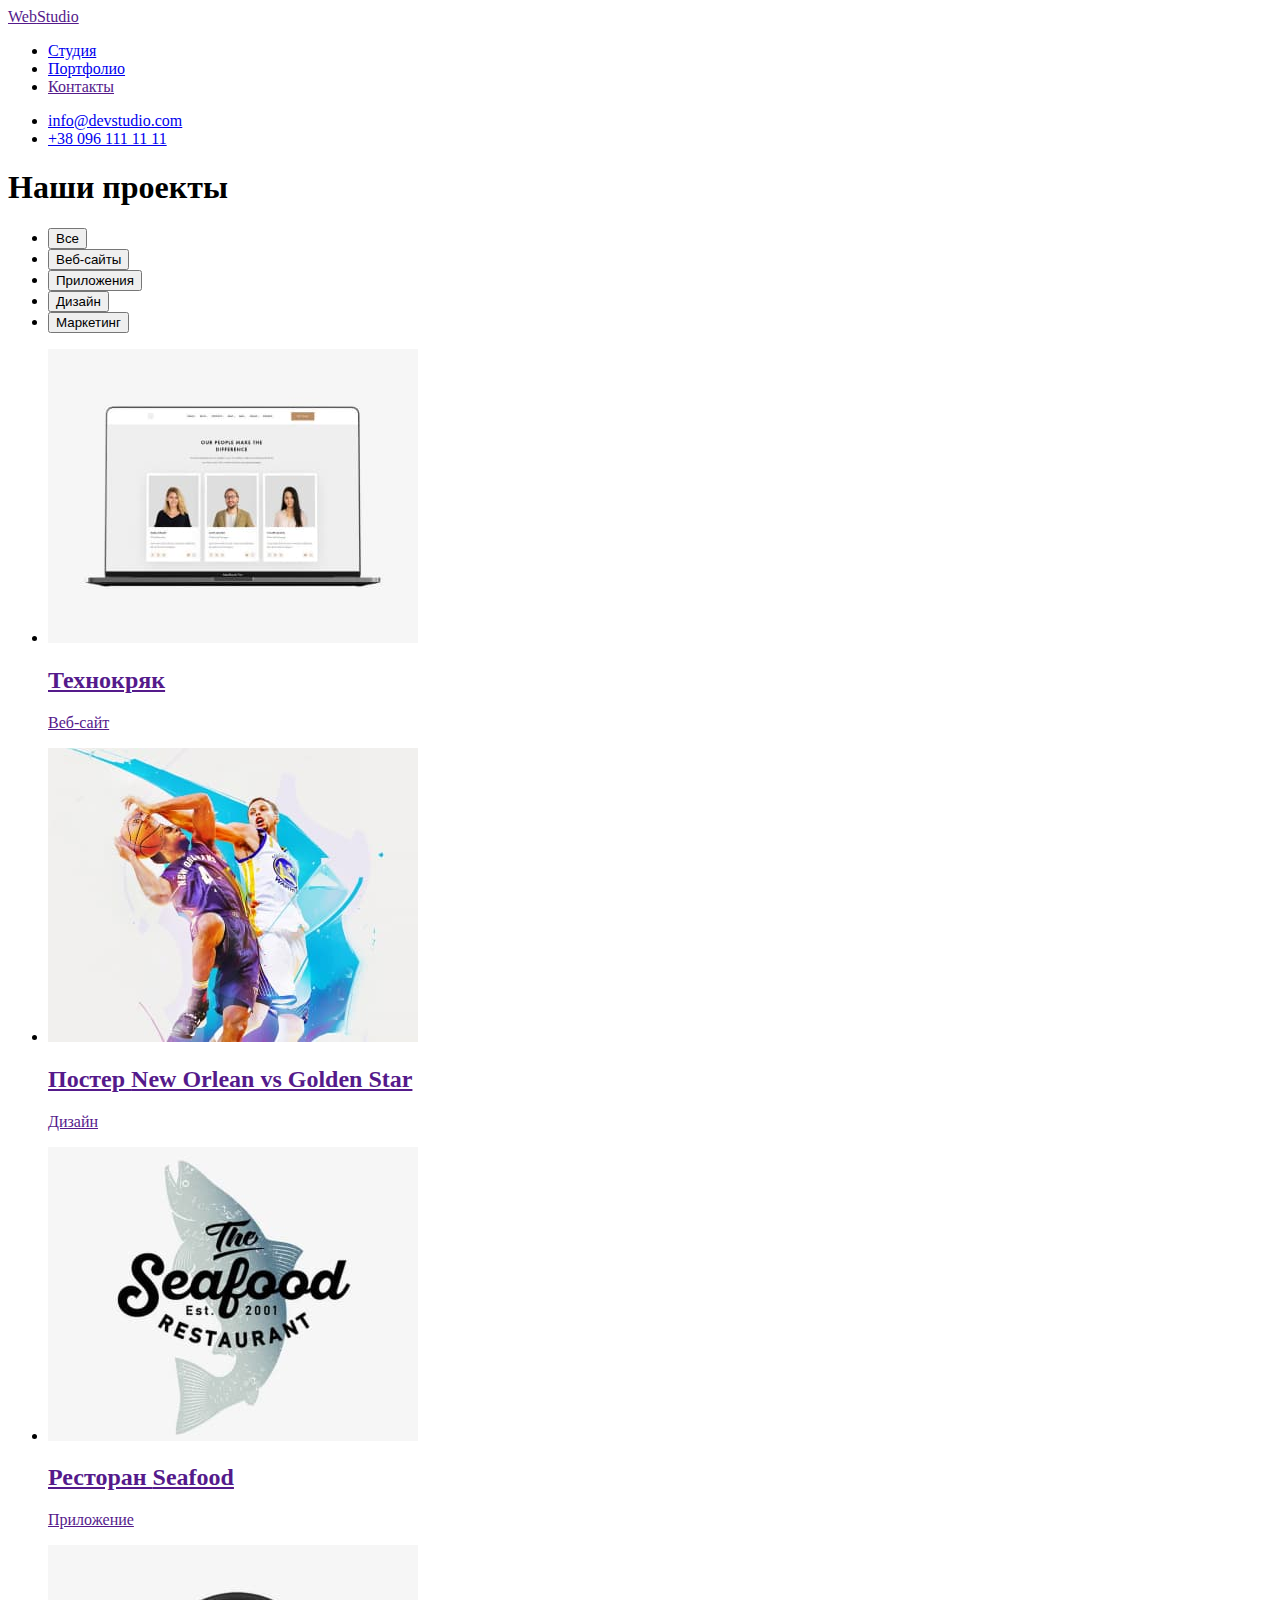
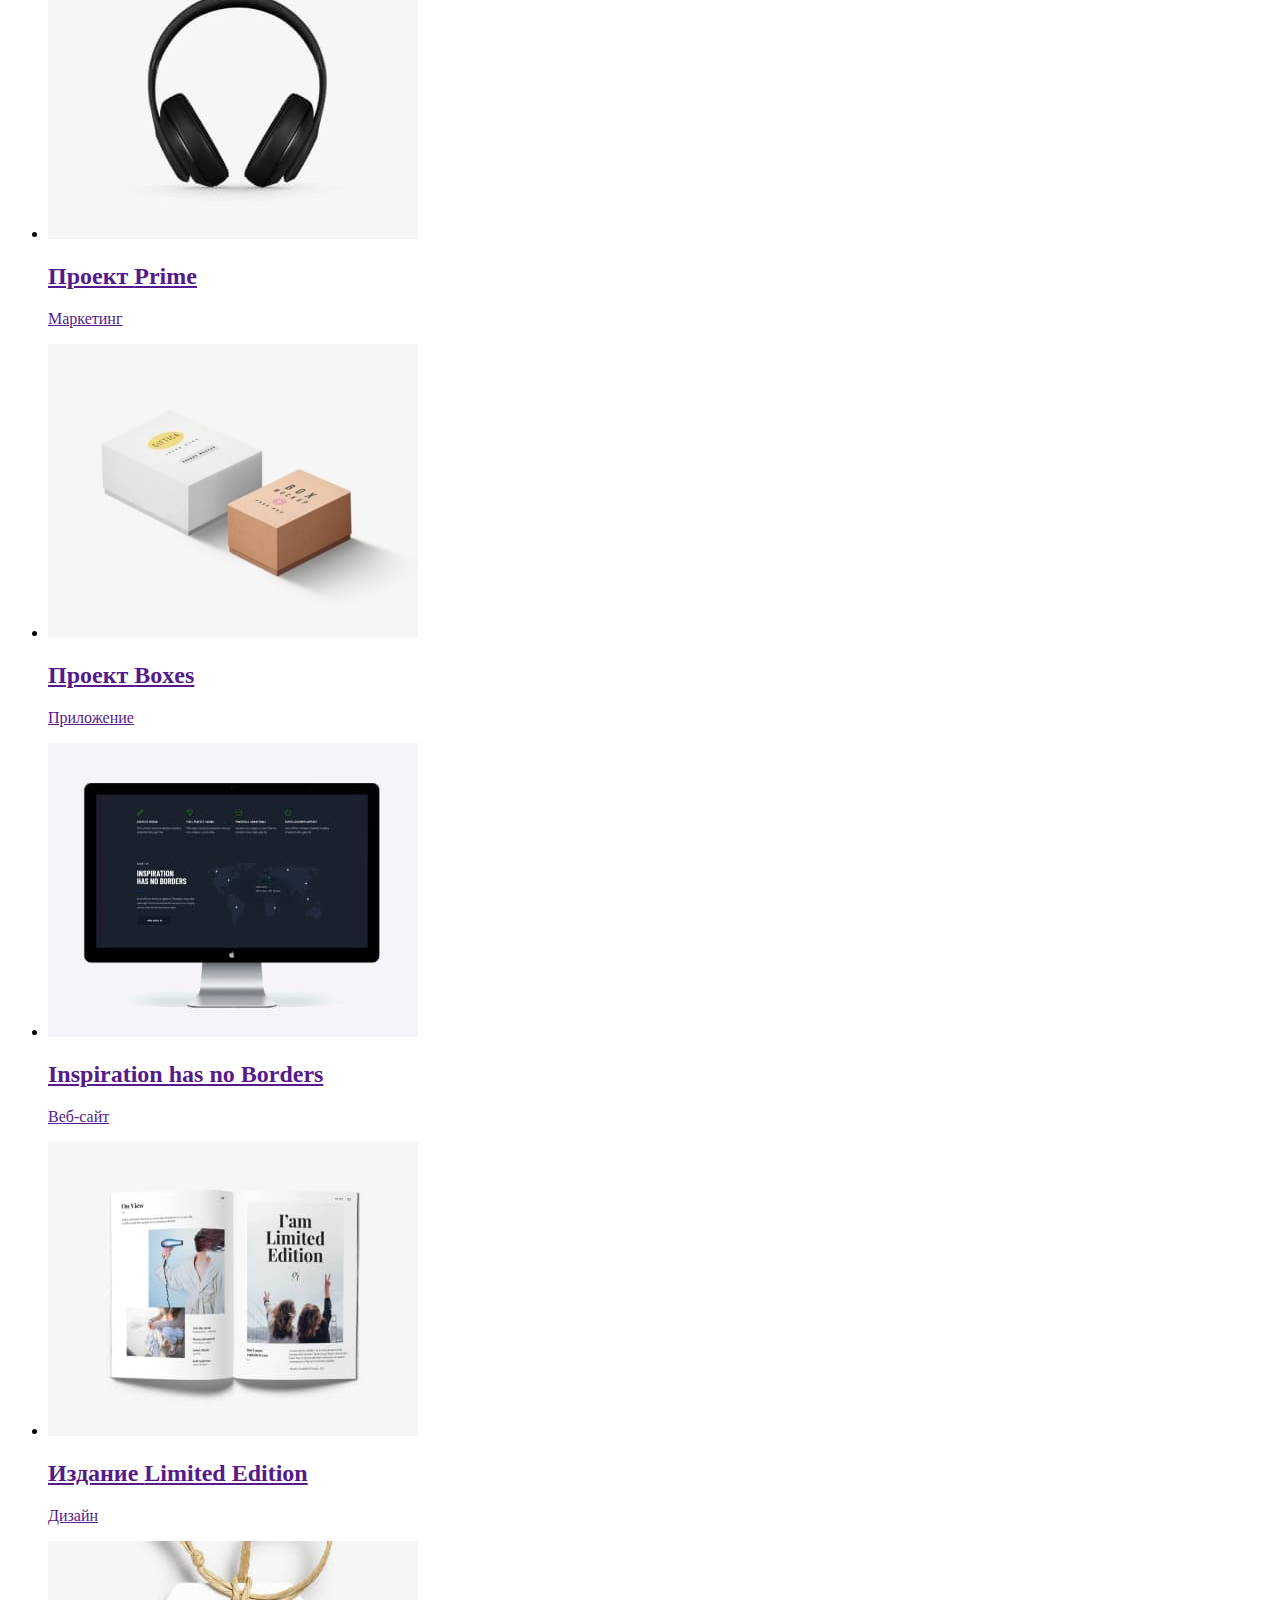
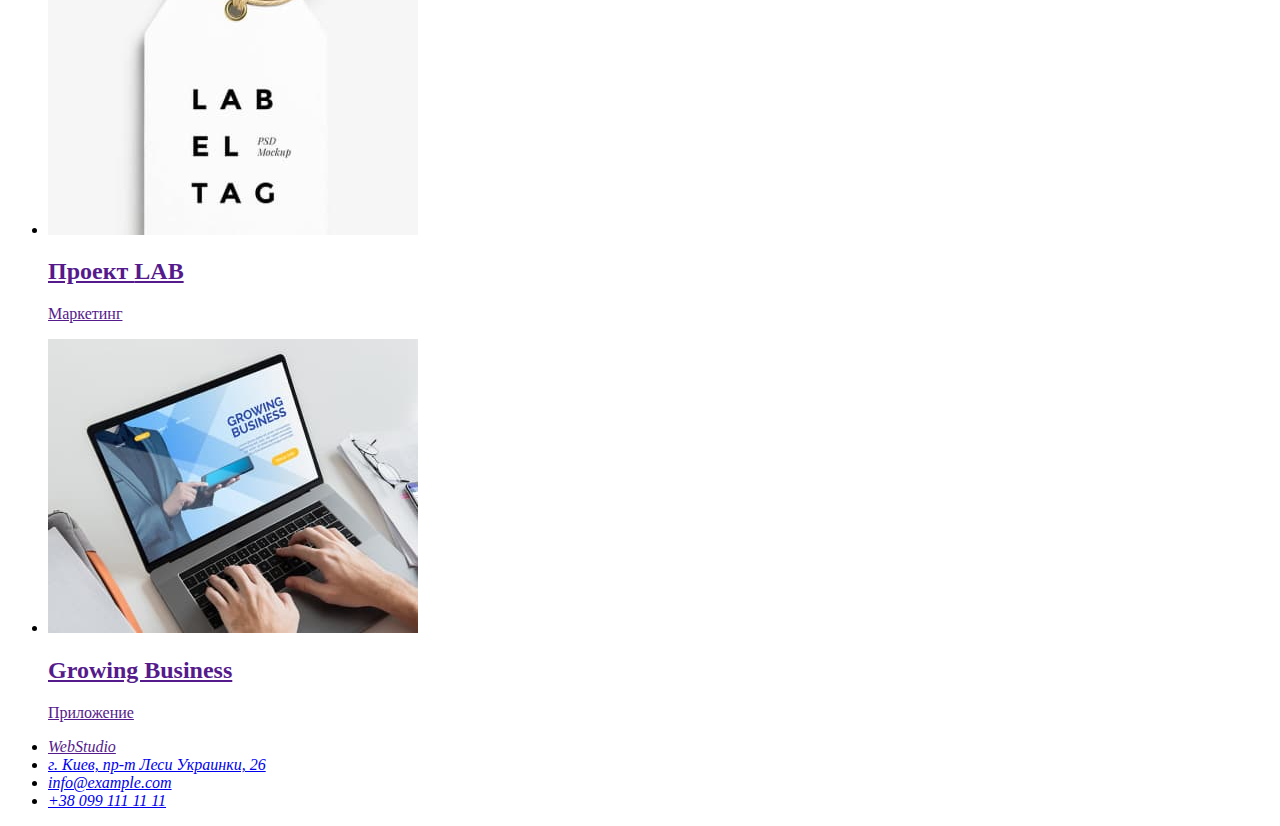
==== portfolio.html @ ca509207 "Создаёт страницу портфолио" ====
<!DOCTYPE html>
<html lang="ru">
<head>
    <meta charset="UTF-8">
    <meta http-equiv="X-UA-Compatible" content="IE=edge">
    <meta name="viewport" content="width=device-width, initial-scale=1.0">
    <title>Portfolio</title>
</head>
<body>
    <header>
        <nav>
            <a href="" lang="en">Web<span lang="en">Studio</span>
            </a>
            <ul>
                <li><a href="./index.html">Студия</a></li>
                <li><a href="./portfolio.html">Портфолио</a></li>
                <li><a href="">Контакты</a></li>
            </ul>
        </nav>
        <ul>
            <li><a href="mailto:info@devstudio.com">info@devstudio.com</a></li>
            <li><a href="tel:+380961111111">+38 096 111 11 11</a></li>
        </ul>
    </header>
    <main>
        <section>
            <h1>Наши проекты</h1>
            <ul>
                <li><button type="button">Все</button></li>
                <li><button type="button">Веб-сайты</button></li>
                <li><button type="button">Приложения</button></li>
                <li><button type="button">Дизайн</button></li>
                <li><button type="button">Маркетинг</button></li>
            </ul>
            <ul>
                <li>
                    <a href="">
                        <img 
                        src="./images/project1.jpg" 
                        alt="вебсайт на экране ноутбука"
                        width="370"
                        height="294"/>
                        <h2>Технокряк</h2>
                        <p>Веб-сайт</p>
                    </a>
                </li>
                <li>
                    <a href="">
                        <img 
                        src="./images/project2.jpg" 
                        alt="постер баскетболистов"
                        width="370"
                        height="294"/>
                        <h2>Постер <span lang="en">New Orlean vs Golden Star</span></h2>
                        <p>Дизайн</p>
                    </a>
                </li>
                <li>
                    <a href="">
                        <img src="./images/project3.jpg" 
                        alt="логотип морского ресторана"
                        width="370"
                        height="294"/>
                        <h2>Ресторан <span lang="en">Seafood</span></h2>
                        <p>Приложение</p>
                    </a>
                </li>
                <li>
                    <a href="">
                        <img 
                        src="./images/project4.jpg" 
                        alt="беспроводные наушники"
                        width="370"
                        height="294"/>
                        <h2>Проект <span lang="en">Prime</span></h2>
                        <p>Маркетинг</p>
                    </a>
                </li>
                <li>
                    <a href="">
                        <img 
                        src="./images/project5.jpg" 
                        alt="белая и коричневая коробки"
                        width="370"
                        height="294"/>
                        <h2>Проект <span lang="en">Boxes</span></h2>
                        <p>Приложение</p>
                    </a>
                </li>
                <li>
                    <a href="">
                        <img 
                        src="./images/project6.jpg" 
                        alt="монитор"
                        width="370"
                        height="294"/>
                        <h2 lang="en">Inspiration has no Borders</h2>
                        <p>Веб-сайт</p>
                    </a>
                </li>
                <li>
                    <a href="">
                        <img 
                        src="./images/project7.jpg" 
                        alt="раскрытая книга"
                        width="370"
                        height="294"/>
                        <h2>Издание <span lang="en">Limited Edition</span></h2>
                        <p>Дизайн</p>
                    </a>
                </li>
                <li>
                    <a href="">
                        <img 
                        src="./images/project8.jpg" 
                        alt="белая бирка с латинскими буквами"
                        width="370"
                        height="294"/>
                        <h2>Проект <span lang="en">LAB</span></h2>
                        <p>Маркетинг</p>
                    </a>
                </li>
                <li>
                    <a href="">
                        <img 
                        src="./images/project9.jpg" 
                        alt="разработчик пишет приложение на ноутбуке"
                        width="370"
                        height="294"/>
                        <h2 lang="en">Growing Business</h2>
                        <p>Приложение</p>
                    </a>
                </li>
            </ul>
        </section>
    </main>
    <footer>
        <address>
            <ul>
                <li>
                    <a href="" lang="en">Web<span lang="en">Studio</span>
                    </a>
                </li>
                <li>
                    <a href="https://www.google.com/maps/d/viewer?msa=0&mid=10uSM3H-mIU3GznYo2szRIEphczw&ll=50.42732700000001%2C30.538092&z=17#:~:text=%3Ciframe%20src%3D%22https%3A//www.google.com/maps/d/embed%3Fmid%3D10uSM3H%2DmIU3GznYo2szRIEphczw%26ehbc%3D2E312F%22%20width%3D%22640%22%20height%3D%22480%22%3E%3C/iframe%3E"
                        target="_blank" rel="noopener noreferrer nofollow">г. Киев, пр-т Леси Украинки, 26</a>
                </li>
                <li>
                    <a href="mailto:info@example.com">info@example.com</a>
                </li>
                <li>
                    <a href="tel:+380991111111">+38 099 111 11 11</a>
                </li>
            </ul>
        </address>
    </footer>
</body>
</html>
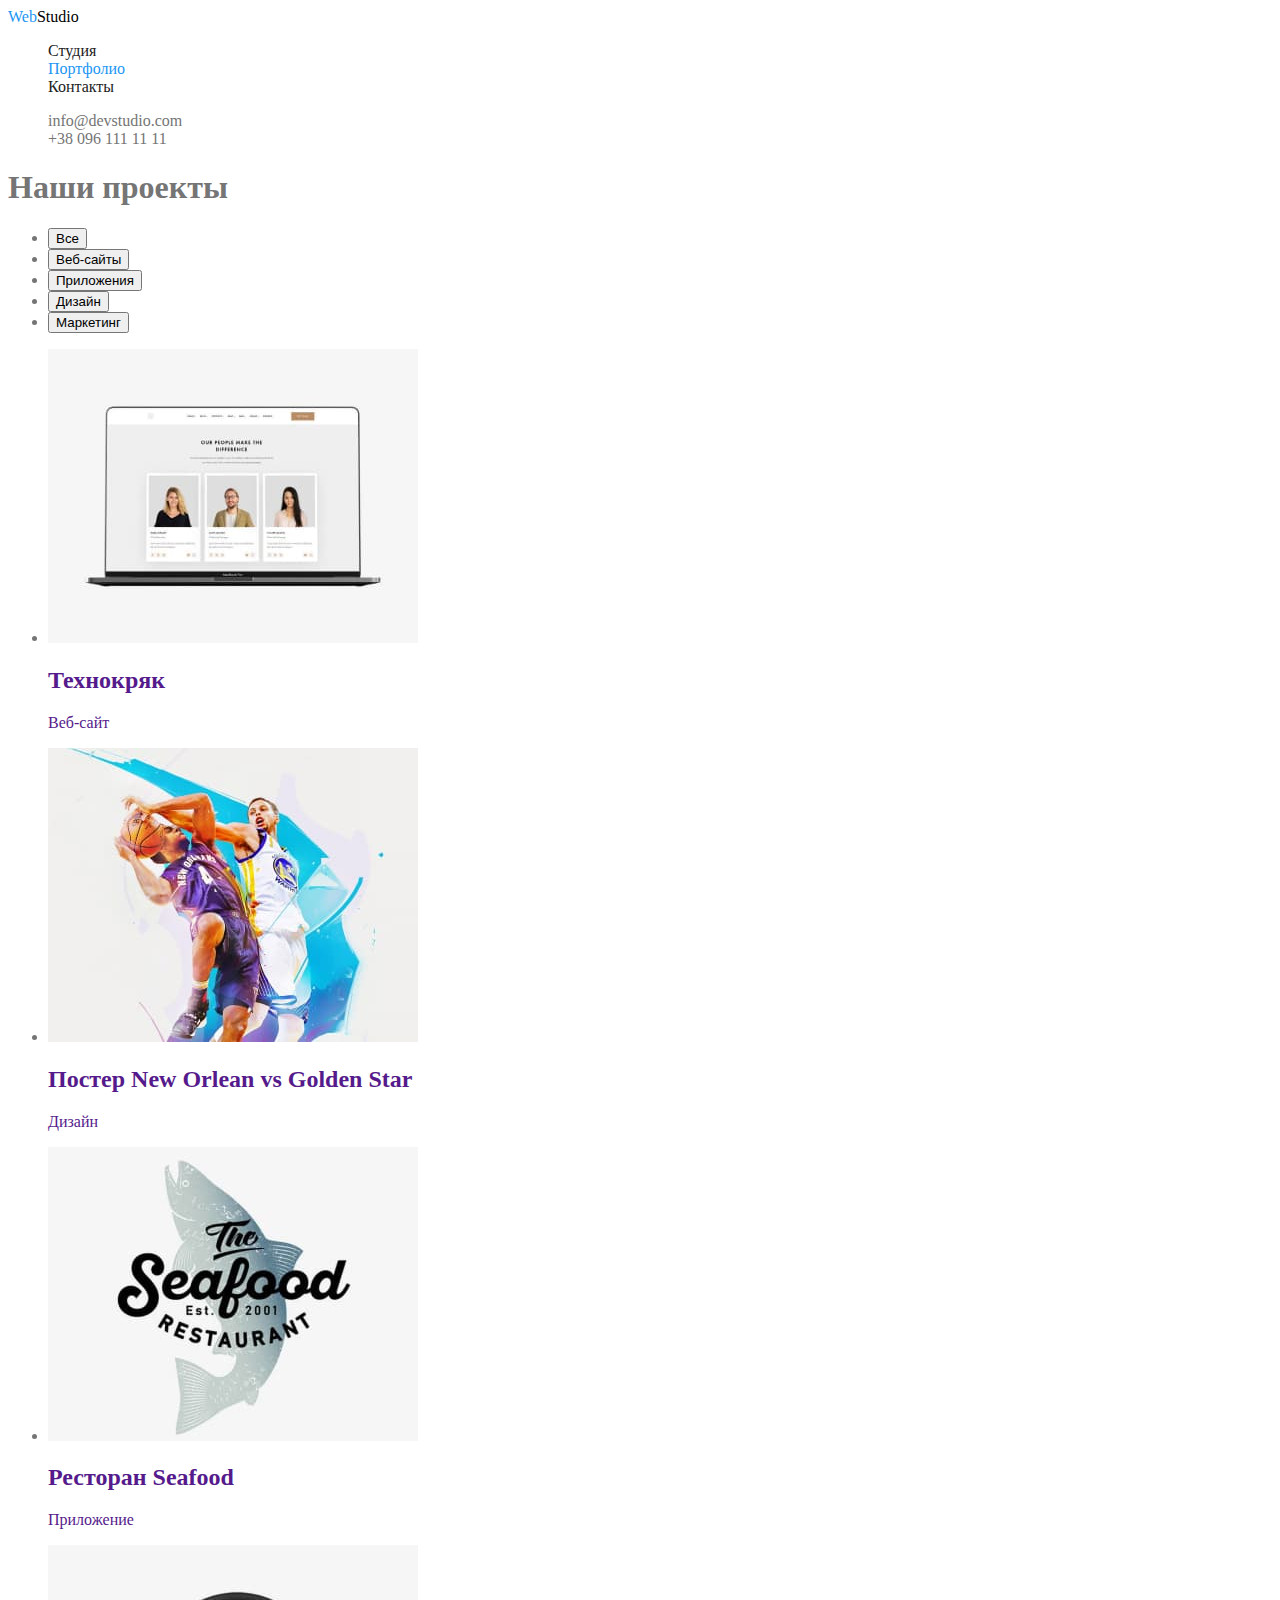
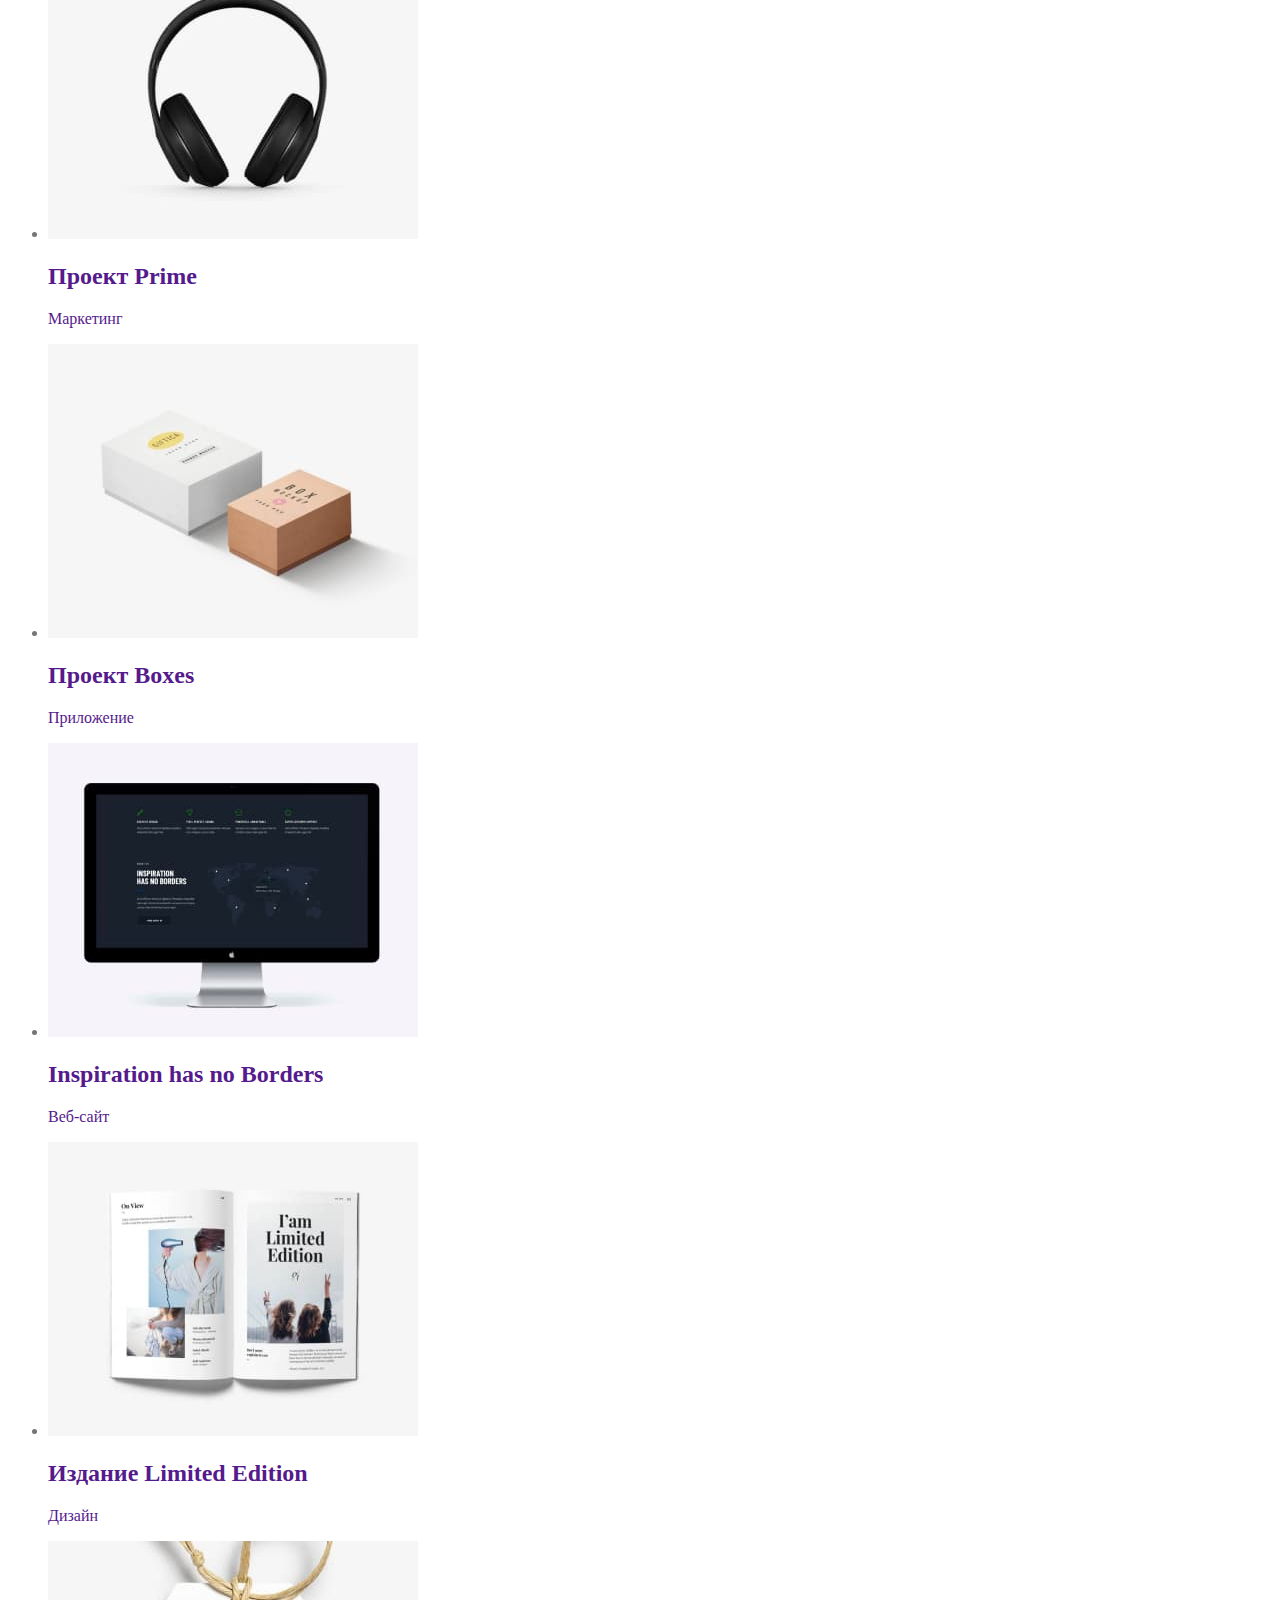
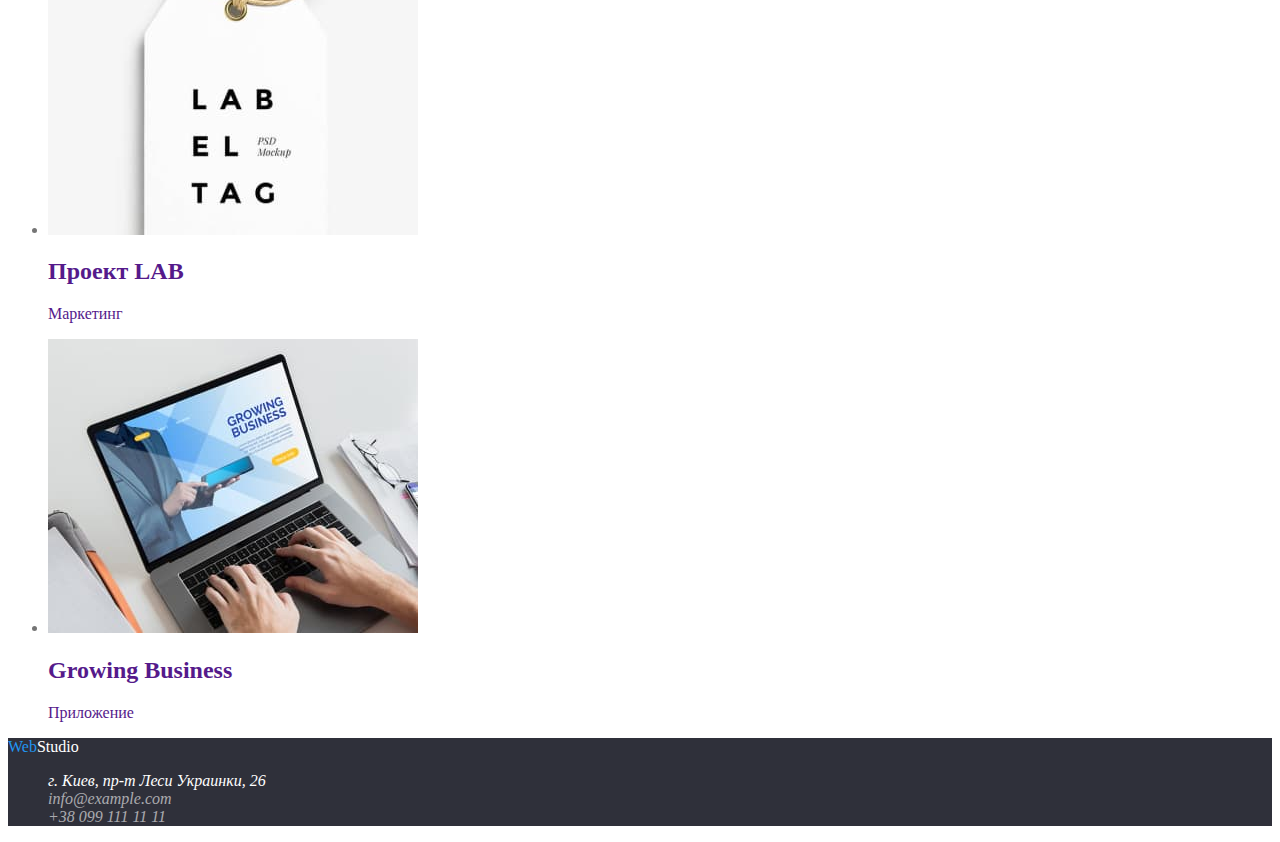
==== commit 2666b6a4: "Добавляет стили цвета" ====
--- a/portfolio.html
+++ b/portfolio.html
@@ -5,21 +5,22 @@
     <meta http-equiv="X-UA-Compatible" content="IE=edge">
     <meta name="viewport" content="width=device-width, initial-scale=1.0">
     <title>Portfolio</title>
+    <link rel="stylesheet" href="./css/style.css" />
 </head>
 <body>
     <header>
         <nav>
-            <a href="" lang="en">Web<span lang="en">Studio</span>
+            <a href="" lang="en" class="logo-web">Web<span lang="en" class="logo-studio">Studio</span>
             </a>
-            <ul>
-                <li><a href="./index.html">Студия</a></li>
-                <li><a href="./portfolio.html">Портфолио</a></li>
-                <li><a href="">Контакты</a></li>
+            <ul class="site-nav list">
+                <li><a href="./index.html" class="link">Студия</a></li>
+                <li><a href="./portfolio.html" class="link current">Портфолио</a></li>
+                <li><a href="" class="link">Контакты</a></li>
             </ul>
         </nav>
-        <ul>
-            <li><a href="mailto:info@devstudio.com">info@devstudio.com</a></li>
-            <li><a href="tel:+380961111111">+38 096 111 11 11</a></li>
+        <ul class="header-list list">
+            <li><a href="mailto:info@devstudio.com" class="link-mail">info@devstudio.com</a></li>
+            <li><a href="tel:+380961111111" class="link-tel">+38 096 111 11 11</a></li>
         </ul>
     </header>
     <main>
@@ -134,22 +135,21 @@
             </ul>
         </section>
     </main>
-    <footer>
+    <footer class="footer">
+        <a href="" lang="en" class="logo-web">Web<span lang="en" class="logo-studio">Studio</span>
+        </a>
         <address>
-            <ul>
+            <ul class="adress-list list">
                 <li>
-                    <a href="" lang="en">Web<span lang="en">Studio</span>
-                    </a>
+                    <a href="https://www.google.com/maps/d/viewer?msa=0&mid=10uSM3H-mIU3GznYo2szRIEphczw&ll=50.42732700000001%2C30.538092&z=17#:~:text=%3Ciframe%20src%3D%22https%3A//www.google.com/maps/d/embed%3Fmid%3D10uSM3H%2DmIU3GznYo2szRIEphczw%26ehbc%3D2E312F%22%20width%3D%22640%22%20height%3D%22480%22%3E%3C/iframe%3E"
+                        target="_blank" rel="noopener noreferrer nofollow" class="link-adress">г. Киев, пр-т Леси Украинки,
+                        26</a>
                 </li>
                 <li>
-                    <a href="https://www.google.com/maps/d/viewer?msa=0&mid=10uSM3H-mIU3GznYo2szRIEphczw&ll=50.42732700000001%2C30.538092&z=17#:~:text=%3Ciframe%20src%3D%22https%3A//www.google.com/maps/d/embed%3Fmid%3D10uSM3H%2DmIU3GznYo2szRIEphczw%26ehbc%3D2E312F%22%20width%3D%22640%22%20height%3D%22480%22%3E%3C/iframe%3E"
-                        target="_blank" rel="noopener noreferrer nofollow">г. Киев, пр-т Леси Украинки, 26</a>
+                    <a href="mailto:info@example.com" class="link-mail">info@example.com</a>
                 </li>
                 <li>
-                    <a href="mailto:info@example.com">info@example.com</a>
-                </li>
-                <li>
-                    <a href="tel:+380991111111">+38 099 111 11 11</a>
+                    <a href="tel:+380991111111" class="link-tel">+38 099 111 11 11</a>
                 </li>
             </ul>
         </address>
--- a/css/style.css
+++ b/css/style.css
@@ -0,0 +1,105 @@
+/* цвет основного текста: #757575 */
+/* цвет вторичного текста: #212121 */
+/* белый цвет: #FFFFFF */
+/* черный цвет: #000000 */
+/* акцент: #2196F3 */
+/* вторичный цвет фона: #F5F4FA */
+/* цвет фона футера, героя: #2F303A */
+/* цвет текста почты и телефона в футере: rgba(255, 255, 255, 0.6) */
+:root {
+    --primary-text-color: #757575;
+    --title-text-color:  #212121;
+    --accent-color: #2196F3;
+    --white-color: #FFFFFF;
+    --black-color: #000000;
+    --secondary-background-color: #F5F4FA;
+    --background-footer-color: #2F303A;
+    --text-adress-color: rgba(255, 255, 255, 0.6);
+}
+
+body {
+background-color: var(--white-color);
+color: var(--primary-text-color);
+}
+
+.list {
+    list-style: none;
+}
+
+a {
+    text-decoration: none;
+}
+
+/* верхняя линия */
+.logo-web {
+    color: var(--accent-color);
+}
+.logo-studio {
+    color: var(--black-color);
+}
+.site-nav .link {
+    color: var(--title-text-color);
+}
+.site-nav .link:hover, .site-nav .link:focus {
+    color: var(--accent-color);
+}
+.site-nav .link.current {
+    color: var(--accent-color);
+}
+.header-list .link-mail, .header-list .link-tel {
+    color: var(--primary-text-color);
+}
+.header-list .link-mail:hover, .header-list .link-mail:focus {
+    color: var(--accent-color);
+}
+.header-list .link-tel:hover, .header-list .link-tel:focus {
+    color: var(--accent-color);
+}
+
+/* Герой */
+.hero-title {
+    background-color: var(--background-footer-color);
+    color: var(--white-color);
+}
+.hero-btn {
+    background-color: var(--accent-color);
+    color: var(--white-color);
+}
+
+/* Section */
+.section-title {
+    color: var(--title-text-color);
+}
+
+/* Особенности */
+.features .title {
+    color: var(--title-text-color);
+}
+
+/* Наша команда */
+.team {
+    background-color: var(--secondary-background-color);
+}
+.team-item {
+    background-color: var(--white-color);
+}
+.team-name {
+    color: var(--title-text-color);
+}
+
+/* Footer */
+.footer {
+    background-color: var(--background-footer-color);
+}
+.footer .logo-web {
+    color:  var(--accent-color);
+}
+.footer .logo-studio {
+    color: var(--white-color);
+}
+.adress-list .link-adress {
+    color: var(--white-color);
+}
+.adress-list .link-mail, .adress-list .link-tel {
+    color: var(--text-adress-color)
+}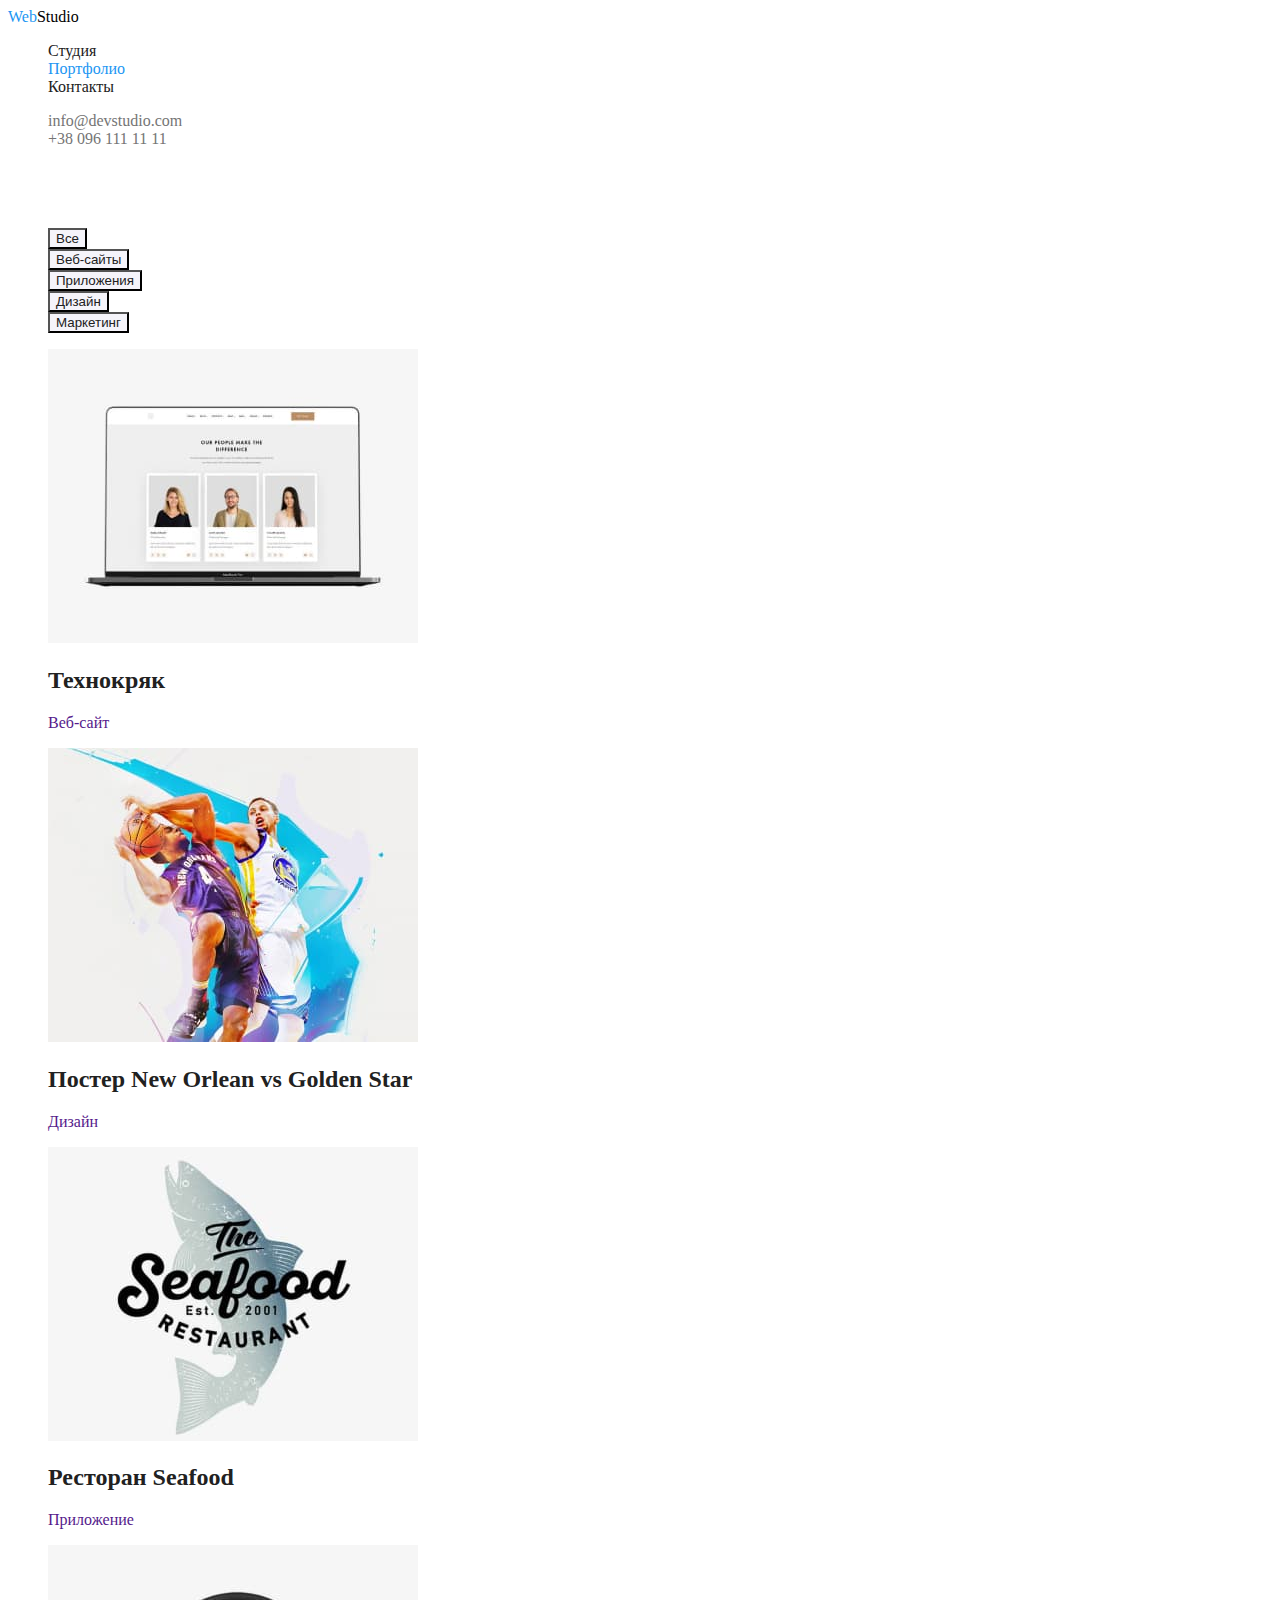
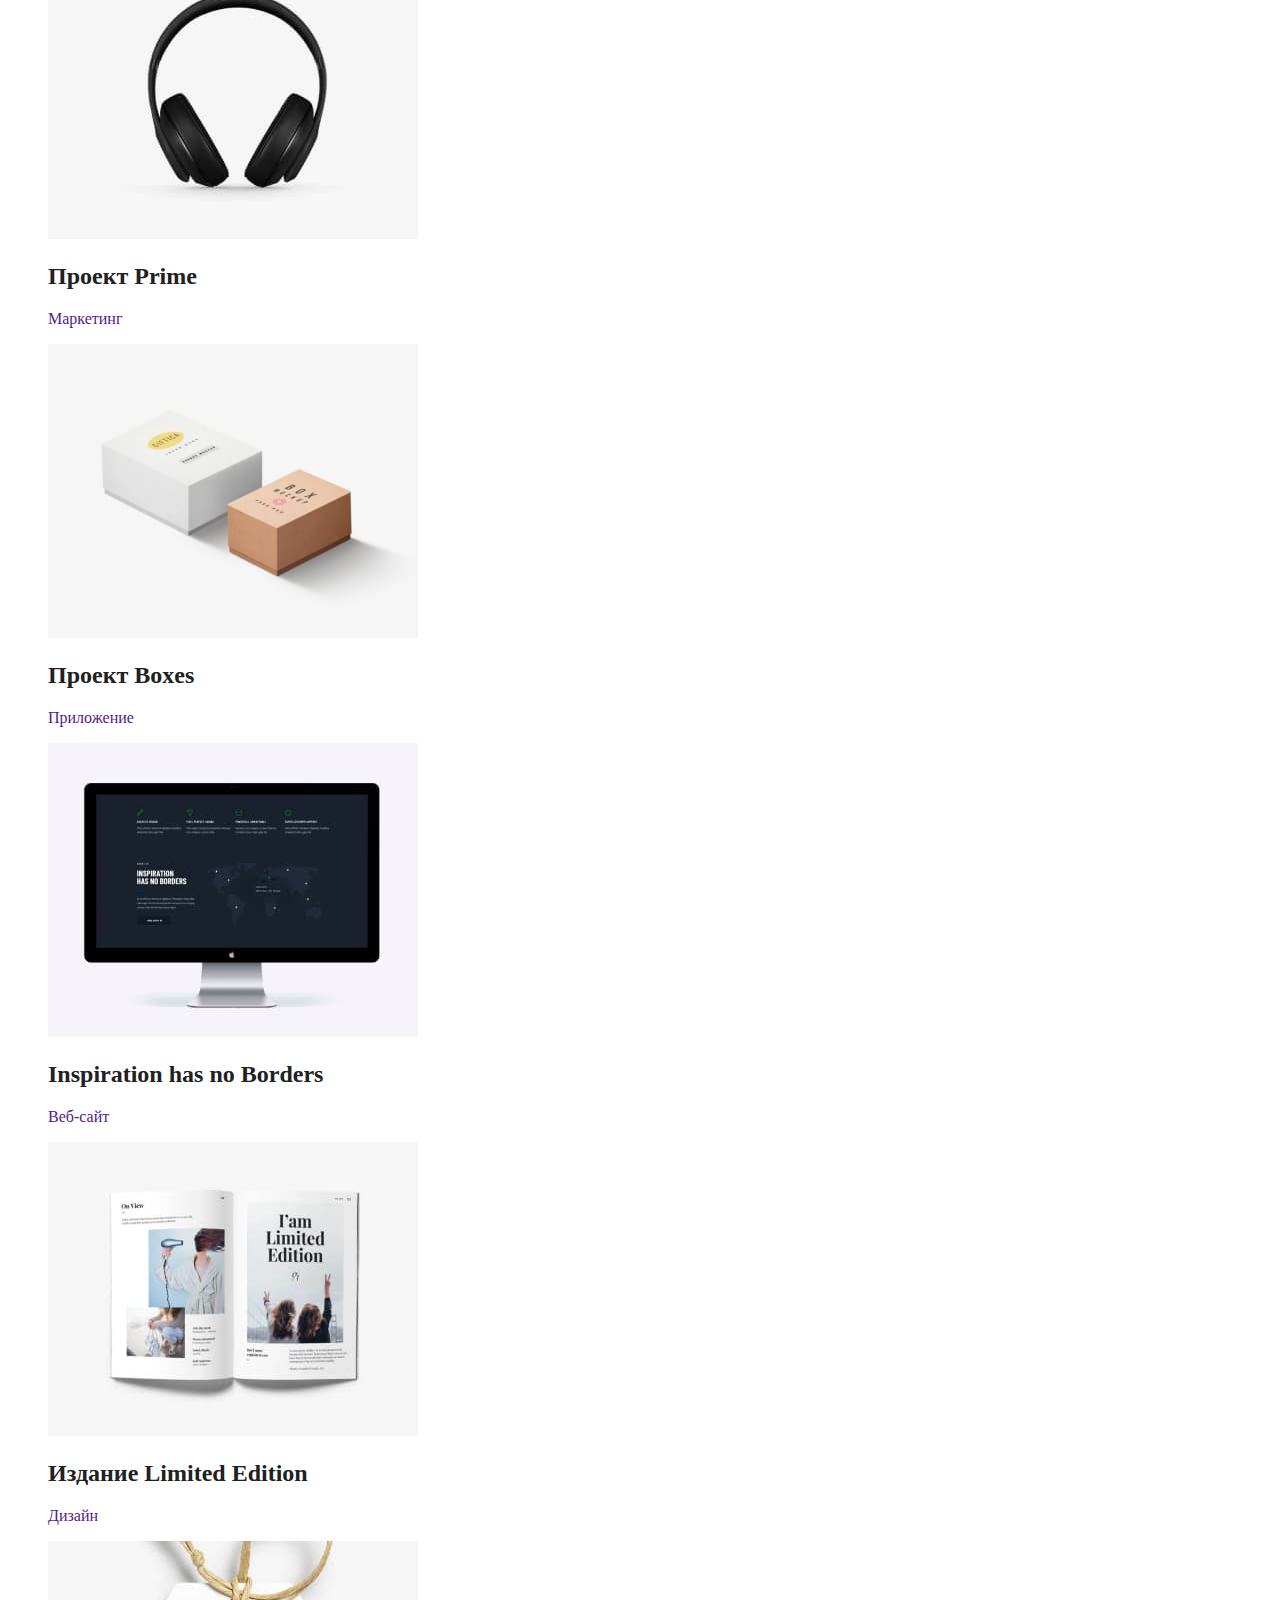
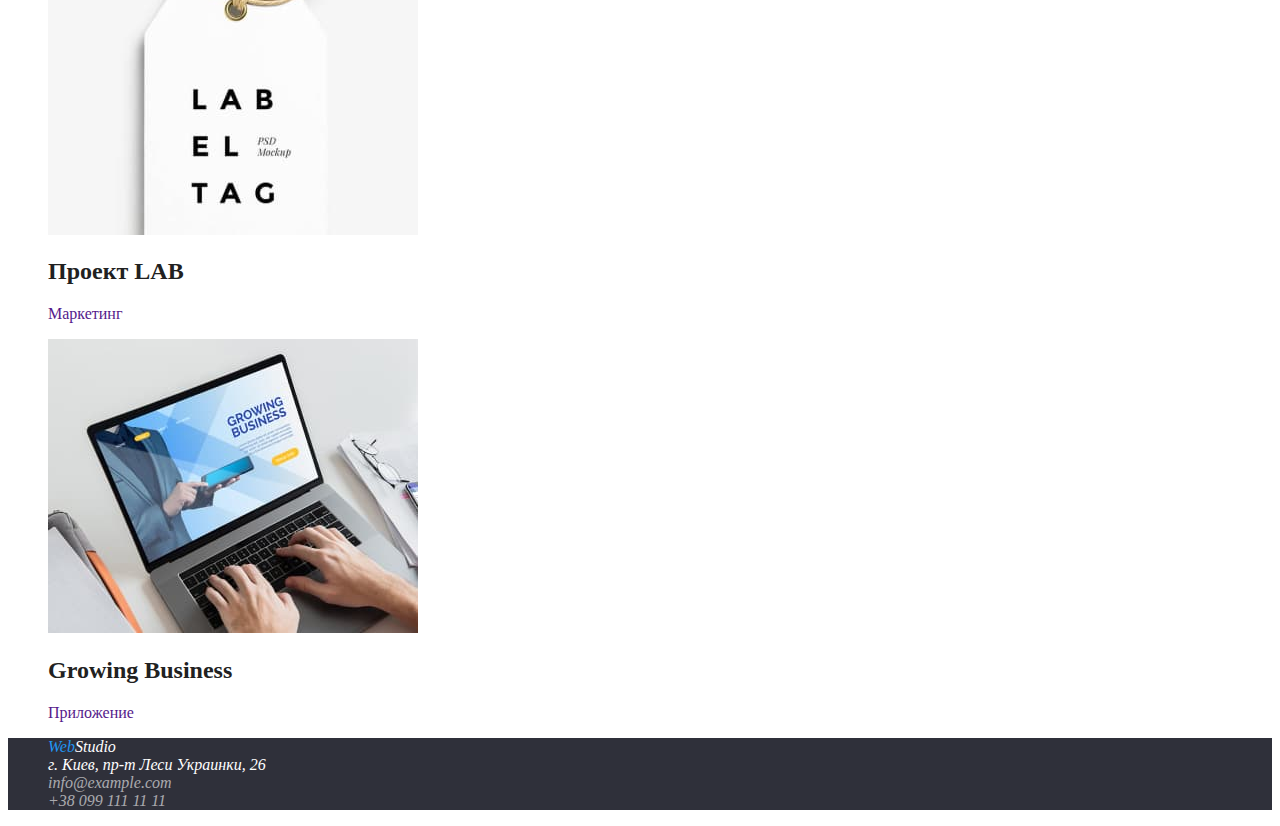
==== commit d4ce99e8: "Добавляет стили цвета" ====
--- a/portfolio.html
+++ b/portfolio.html
@@ -24,111 +24,111 @@
         </ul>
     </header>
     <main>
-        <section>
-            <h1>Наши проекты</h1>
-            <ul>
-                <li><button type="button">Все</button></li>
-                <li><button type="button">Веб-сайты</button></li>
-                <li><button type="button">Приложения</button></li>
-                <li><button type="button">Дизайн</button></li>
-                <li><button type="button">Маркетинг</button></li>
+        <section class="projects">
+            <h1 class="projects-title">Наши проекты</h1>
+            <ul class="filters list">
+                <li><button type="button" class="button">Все</button></li>
+                <li><button type="button" class="button">Веб-сайты</button></li>
+                <li><button type="button" class="button">Приложения</button></li>
+                <li><button type="button" class="button">Дизайн</button></li>
+                <li><button type="button" class="button">Маркетинг</button></li>
             </ul>
-            <ul>
-                <li>
+            <ul class="project-list list">
+                <li class="project-item">
                     <a href="">
                         <img 
                         src="./images/project1.jpg" 
                         alt="вебсайт на экране ноутбука"
                         width="370"
                         height="294"/>
-                        <h2>Технокряк</h2>
+                        <h2 class="title">Технокряк</h2>
                         <p>Веб-сайт</p>
                     </a>
                 </li>
-                <li>
+                <li class="project-item">
                     <a href="">
                         <img 
                         src="./images/project2.jpg" 
                         alt="постер баскетболистов"
                         width="370"
                         height="294"/>
-                        <h2>Постер <span lang="en">New Orlean vs Golden Star</span></h2>
+                        <h2 class="title">Постер <span lang="en">New Orlean vs Golden Star</span></h2>
                         <p>Дизайн</p>
                     </a>
                 </li>
-                <li>
+                <li class="project-item">
                     <a href="">
                         <img src="./images/project3.jpg" 
                         alt="логотип морского ресторана"
                         width="370"
                         height="294"/>
-                        <h2>Ресторан <span lang="en">Seafood</span></h2>
+                        <h2 class="title">Ресторан <span lang="en">Seafood</span></h2>
                         <p>Приложение</p>
                     </a>
                 </li>
-                <li>
+                <li class="project-item">
                     <a href="">
                         <img 
                         src="./images/project4.jpg" 
                         alt="беспроводные наушники"
                         width="370"
                         height="294"/>
-                        <h2>Проект <span lang="en">Prime</span></h2>
+                        <h2 class="title">Проект <span lang="en">Prime</span></h2>
                         <p>Маркетинг</p>
                     </a>
                 </li>
-                <li>
+                <li class="project-item">
                     <a href="">
                         <img 
                         src="./images/project5.jpg" 
                         alt="белая и коричневая коробки"
                         width="370"
                         height="294"/>
-                        <h2>Проект <span lang="en">Boxes</span></h2>
+                        <h2 class="title">Проект <span lang="en">Boxes</span></h2>
                         <p>Приложение</p>
                     </a>
                 </li>
-                <li>
+                <li class="project-item">
                     <a href="">
                         <img 
                         src="./images/project6.jpg" 
                         alt="монитор"
                         width="370"
                         height="294"/>
-                        <h2 lang="en">Inspiration has no Borders</h2>
+                        <h2 lang="en" class="title">Inspiration has no Borders</h2>
                         <p>Веб-сайт</p>
                     </a>
                 </li>
-                <li>
+                <li class="project-item">
                     <a href="">
                         <img 
                         src="./images/project7.jpg" 
                         alt="раскрытая книга"
                         width="370"
                         height="294"/>
-                        <h2>Издание <span lang="en">Limited Edition</span></h2>
+                        <h2 class="title">Издание <span lang="en">Limited Edition</span></h2>
                         <p>Дизайн</p>
                     </a>
                 </li>
-                <li>
+                <li class="project-item">
                     <a href="">
                         <img 
                         src="./images/project8.jpg" 
                         alt="белая бирка с латинскими буквами"
                         width="370"
                         height="294"/>
-                        <h2>Проект <span lang="en">LAB</span></h2>
+                        <h2 class="title">Проект <span lang="en">LAB</span></h2>
                         <p>Маркетинг</p>
                     </a>
                 </li>
-                <li>
+                <li class="project-item">
                     <a href="">
                         <img 
                         src="./images/project9.jpg" 
                         alt="разработчик пишет приложение на ноутбуке"
                         width="370"
                         height="294"/>
-                        <h2 lang="en">Growing Business</h2>
+                        <h2 lang="en" class="title">Growing Business</h2>
                         <p>Приложение</p>
                     </a>
                 </li>
@@ -136,10 +136,12 @@
         </section>
     </main>
     <footer class="footer">
-        <a href="" lang="en" class="logo-web">Web<span lang="en" class="logo-studio">Studio</span>
-        </a>
         <address>
             <ul class="adress-list list">
+                <li>
+                    <a href="" lang="en" class="logo-web">Web<span lang="en" class="logo-studio">Studio</span>
+                    </a>
+                </li>
                 <li>
                     <a href="https://www.google.com/maps/d/viewer?msa=0&mid=10uSM3H-mIU3GznYo2szRIEphczw&ll=50.42732700000001%2C30.538092&z=17#:~:text=%3Ciframe%20src%3D%22https%3A//www.google.com/maps/d/embed%3Fmid%3D10uSM3H%2DmIU3GznYo2szRIEphczw%26ehbc%3D2E312F%22%20width%3D%22640%22%20height%3D%22480%22%3E%3C/iframe%3E"
                         target="_blank" rel="noopener noreferrer nofollow" class="link-adress">г. Киев, пр-т Леси Украинки,
--- a/css/style.css
+++ b/css/style.css
@@ -5,7 +5,9 @@
 /* акцент: #2196F3 */
 /* вторичный цвет фона: #F5F4FA */
 /* цвет фона футера, героя: #2F303A */
+/* цвет фона кнопки заказать услугу: #188CE8 */
 /* цвет текста почты и телефона в футере: rgba(255, 255, 255, 0.6) */
+/* Общие стили */
 :root {
     --primary-text-color: #757575;
     --title-text-color:  #212121;
@@ -14,6 +16,7 @@
     --black-color: #000000;
     --secondary-background-color: #F5F4FA;
     --background-footer-color: #2F303A;
+    --background-color-btn-order: #188CE8;
     --text-adress-color: rgba(255, 255, 255, 0.6);
 }
 
@@ -30,6 +33,7 @@
     text-decoration: none;
 }
 
+/*Стили вебстудии */
 /* верхняя линия */
 .logo-web {
     color: var(--accent-color);
@@ -65,6 +69,9 @@
     background-color: var(--accent-color);
     color: var(--white-color);
 }
+.hero-btn:hover, .hero-btn:focus {
+    background-color: var(--background-color-btn-order);
+}
 
 /* Section */
 .section-title {
@@ -72,7 +79,10 @@
 }
 
 /* Особенности */
-.features .title {
+.features-title {
+    opacity: 0;
+}
+.feature-list .title {
     color: var(--title-text-color);
 }
 
@@ -91,10 +101,10 @@
 .footer {
     background-color: var(--background-footer-color);
 }
-.footer .logo-web {
+.adress-list .logo-web {
     color:  var(--accent-color);
 }
-.footer .logo-studio {
+.adress-list .logo-studio {
     color: var(--white-color);
 }
 .adress-list .link-adress {
@@ -102,4 +112,23 @@
 }
 .adress-list .link-mail, .adress-list .link-tel {
     color: var(--text-adress-color)
+}
+
+/*Стили страницы портфолио */
+.projects-title {
+    opacity: 0;
+}
+.filters .button {
+    background-color: var(--secondary-background-color);
+    color: var(--title-text-color);
+}
+.filters .button:hover, .projects .button:focus {
+    background-color: var(--accent-color);
+    color: var(--white-color);
+}
+.project-item {
+    background-color: var(--white-color);
+}
+.project-item .title {
+    color: var(--title-text-color);
 }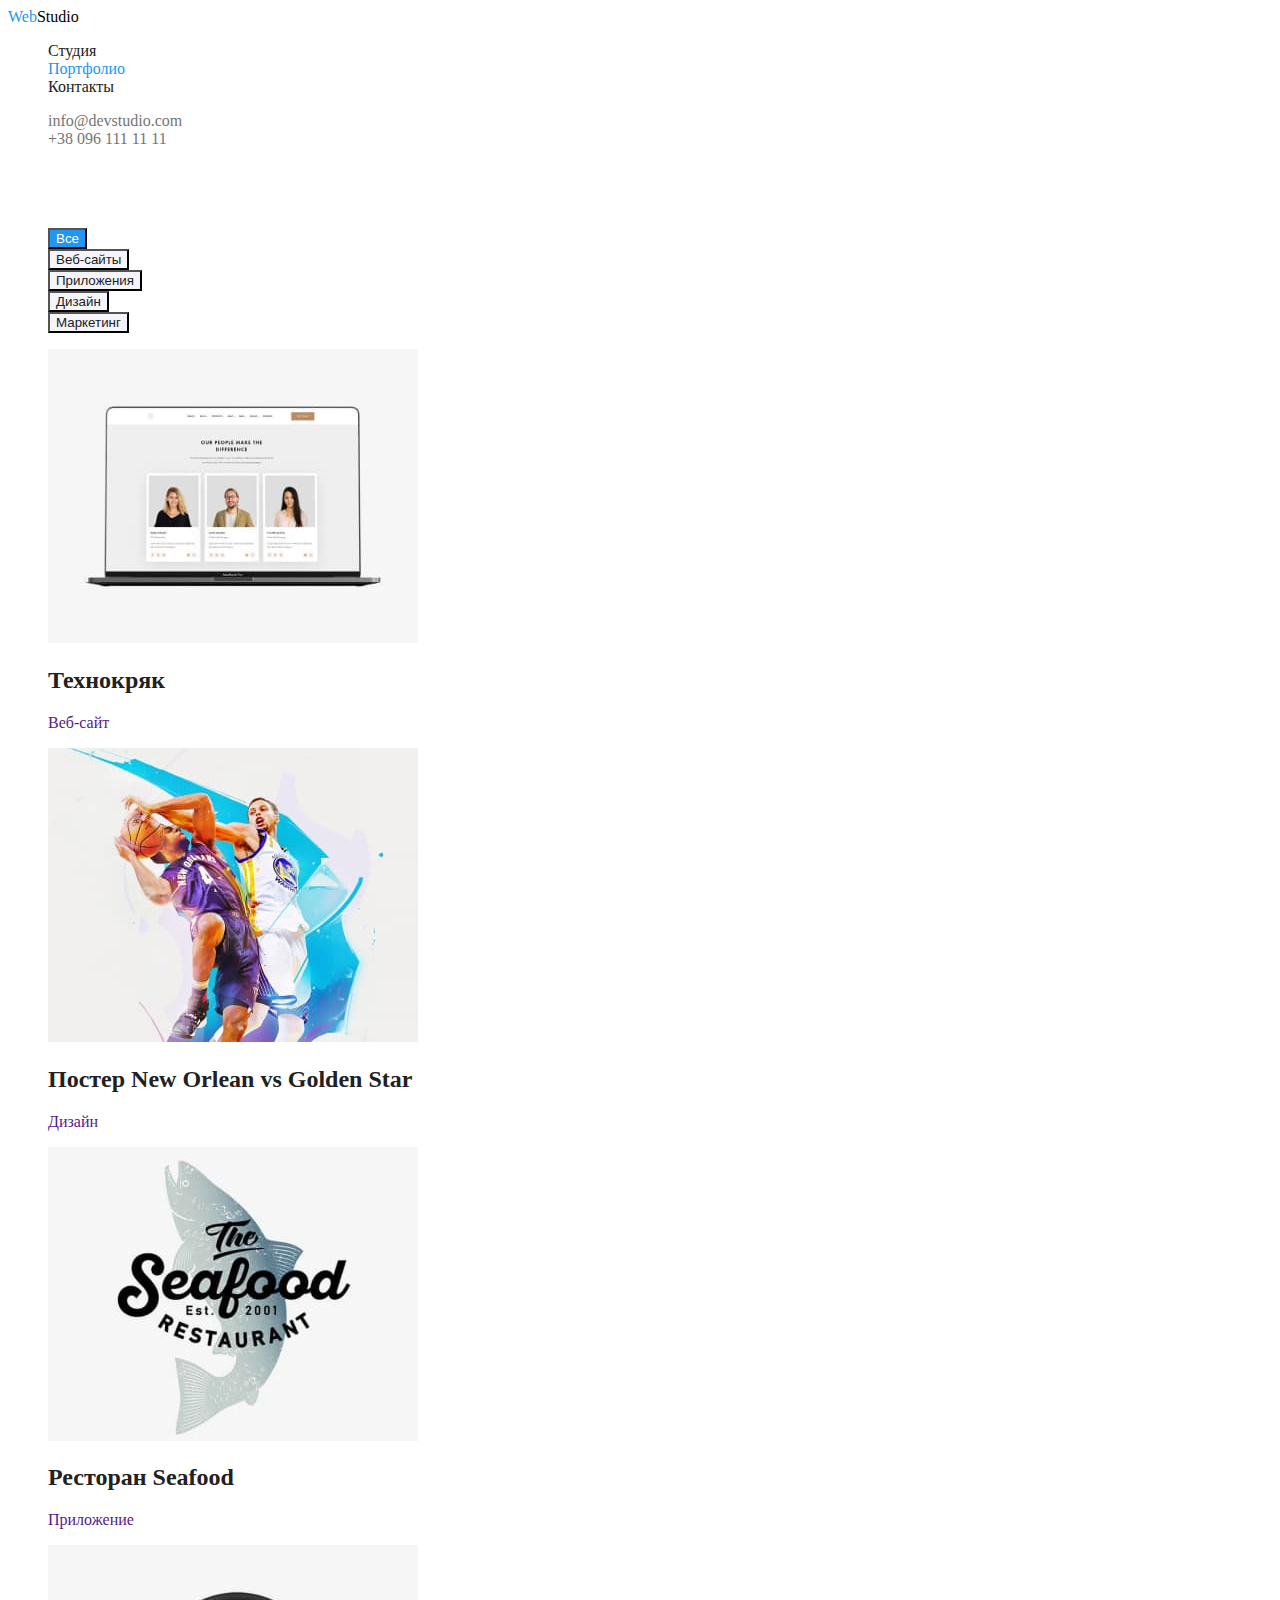
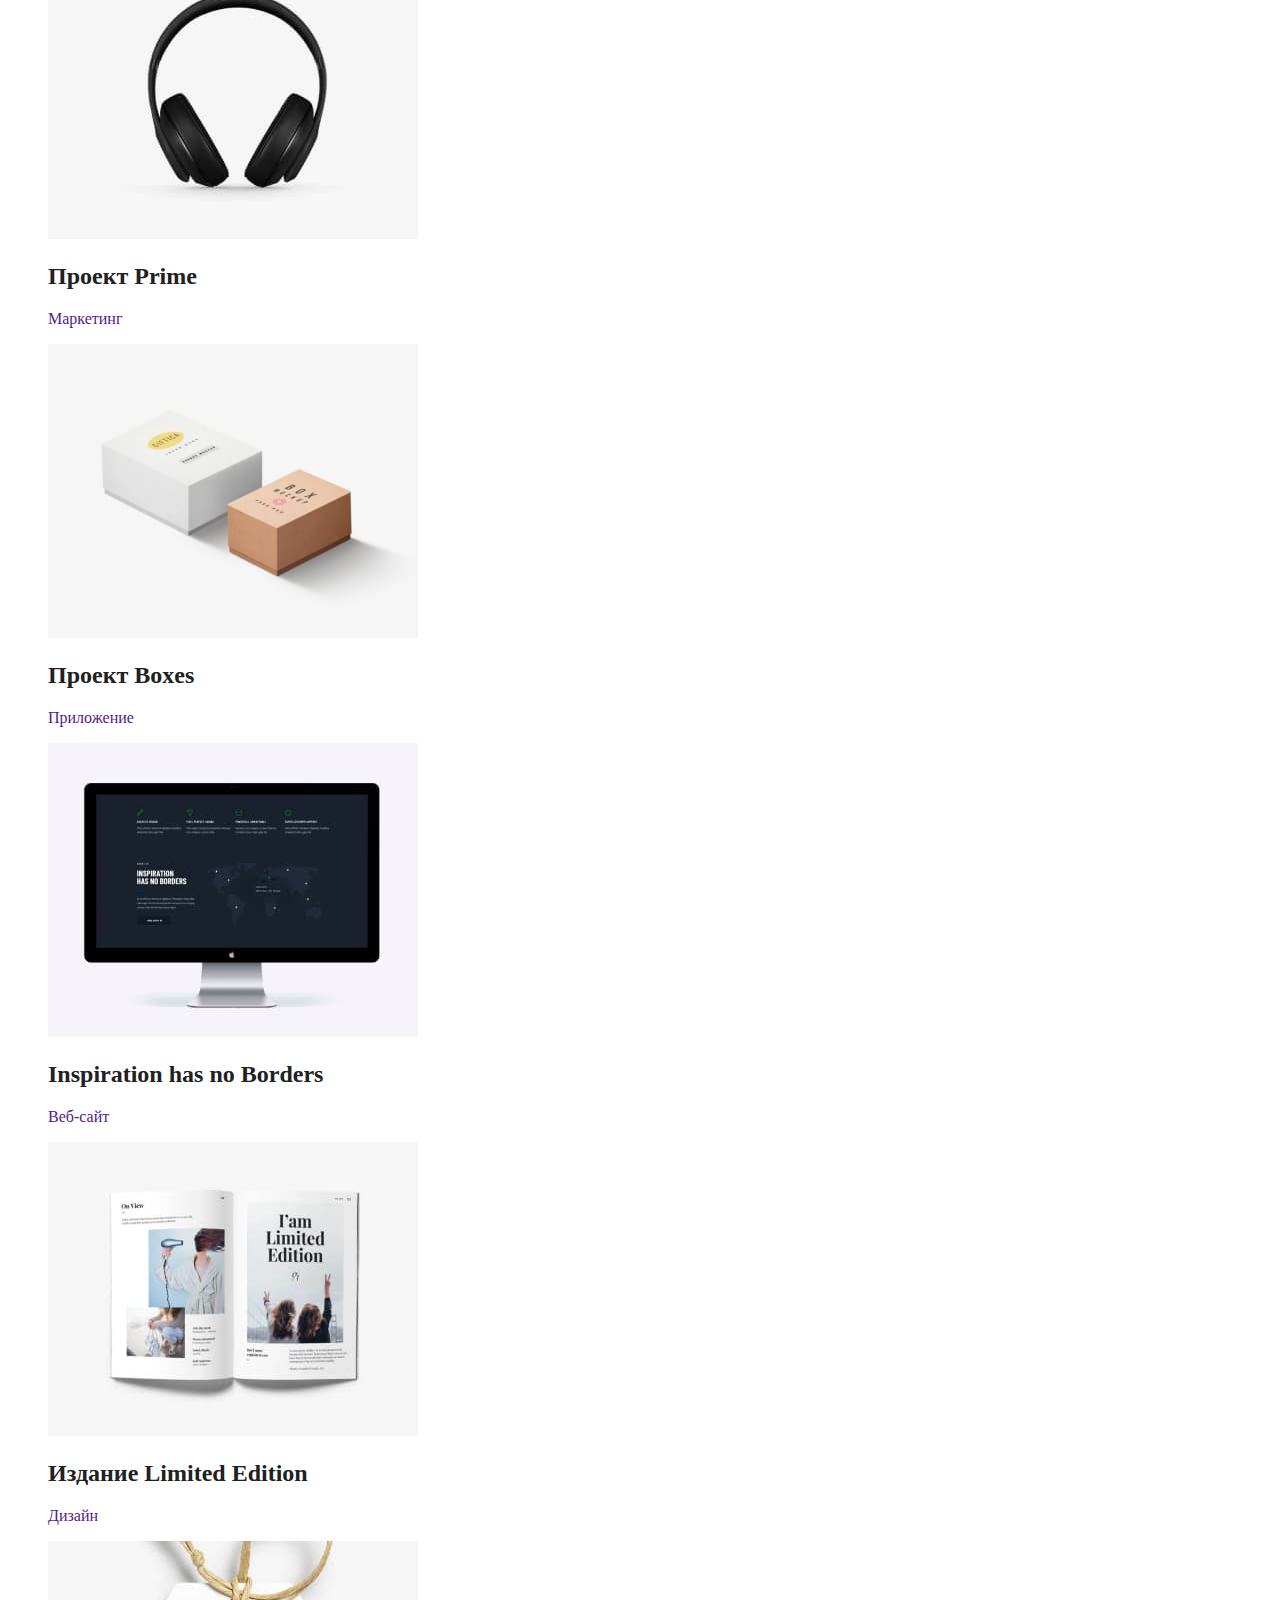
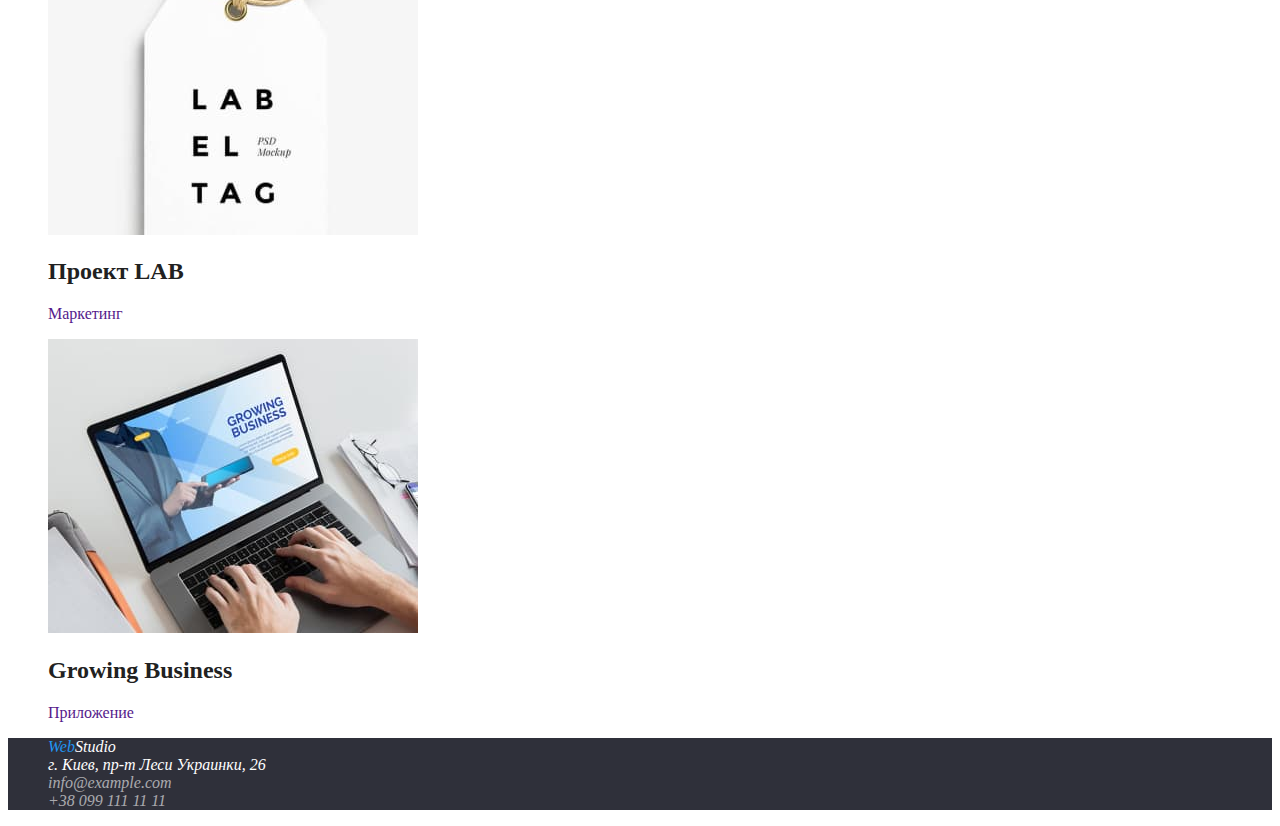
==== commit 7adc7de5: "Добавляет стили цвета" ====
--- a/portfolio.html
+++ b/portfolio.html
@@ -27,7 +27,7 @@
         <section class="projects">
             <h1 class="projects-title">Наши проекты</h1>
             <ul class="filters list">
-                <li><button type="button" class="button">Все</button></li>
+                <li><button type="button" class="button current">Все</button></li>
                 <li><button type="button" class="button">Веб-сайты</button></li>
                 <li><button type="button" class="button">Приложения</button></li>
                 <li><button type="button" class="button">Дизайн</button></li>
@@ -137,14 +137,14 @@
     </main>
     <footer class="footer">
         <address>
-            <ul class="adress-list list">
+            <ul class="address-list list">
                 <li>
                     <a href="" lang="en" class="logo-web">Web<span lang="en" class="logo-studio">Studio</span>
                     </a>
                 </li>
                 <li>
                     <a href="https://www.google.com/maps/d/viewer?msa=0&mid=10uSM3H-mIU3GznYo2szRIEphczw&ll=50.42732700000001%2C30.538092&z=17#:~:text=%3Ciframe%20src%3D%22https%3A//www.google.com/maps/d/embed%3Fmid%3D10uSM3H%2DmIU3GznYo2szRIEphczw%26ehbc%3D2E312F%22%20width%3D%22640%22%20height%3D%22480%22%3E%3C/iframe%3E"
-                        target="_blank" rel="noopener noreferrer nofollow" class="link-adress">г. Киев, пр-т Леси Украинки,
+                        target="_blank" rel="noopener noreferrer nofollow" class="link-address">г. Киев, пр-т Леси Украинки,
                         26</a>
                 </li>
                 <li>
--- a/css/style.css
+++ b/css/style.css
@@ -56,6 +56,9 @@
 .header-list .link-mail:hover, .header-list .link-mail:focus {
     color: var(--accent-color);
 }
+.header-list .link-mail.current {
+    color: var(--accent-color);
+}
 .header-list .link-tel:hover, .header-list .link-tel:focus {
     color: var(--accent-color);
 }
@@ -101,16 +104,16 @@
 .footer {
     background-color: var(--background-footer-color);
 }
-.adress-list .logo-web {
+.address-list .logo-web {
     color:  var(--accent-color);
 }
-.adress-list .logo-studio {
+.address-list .logo-studio {
     color: var(--white-color);
 }
-.adress-list .link-adress {
+.address-list .link-address {
     color: var(--white-color);
 }
-.adress-list .link-mail, .adress-list .link-tel {
+.address-list .link-mail, .address-list .link-tel {
     color: var(--text-adress-color)
 }
 
@@ -122,7 +125,11 @@
     background-color: var(--secondary-background-color);
     color: var(--title-text-color);
 }
-.filters .button:hover, .projects .button:focus {
+.filters .button:hover, .filters .button:focus {
+    background-color: var(--accent-color);
+    color: var(--white-color);
+}
+.filters .button.current {
     background-color: var(--accent-color);
     color: var(--white-color);
 }
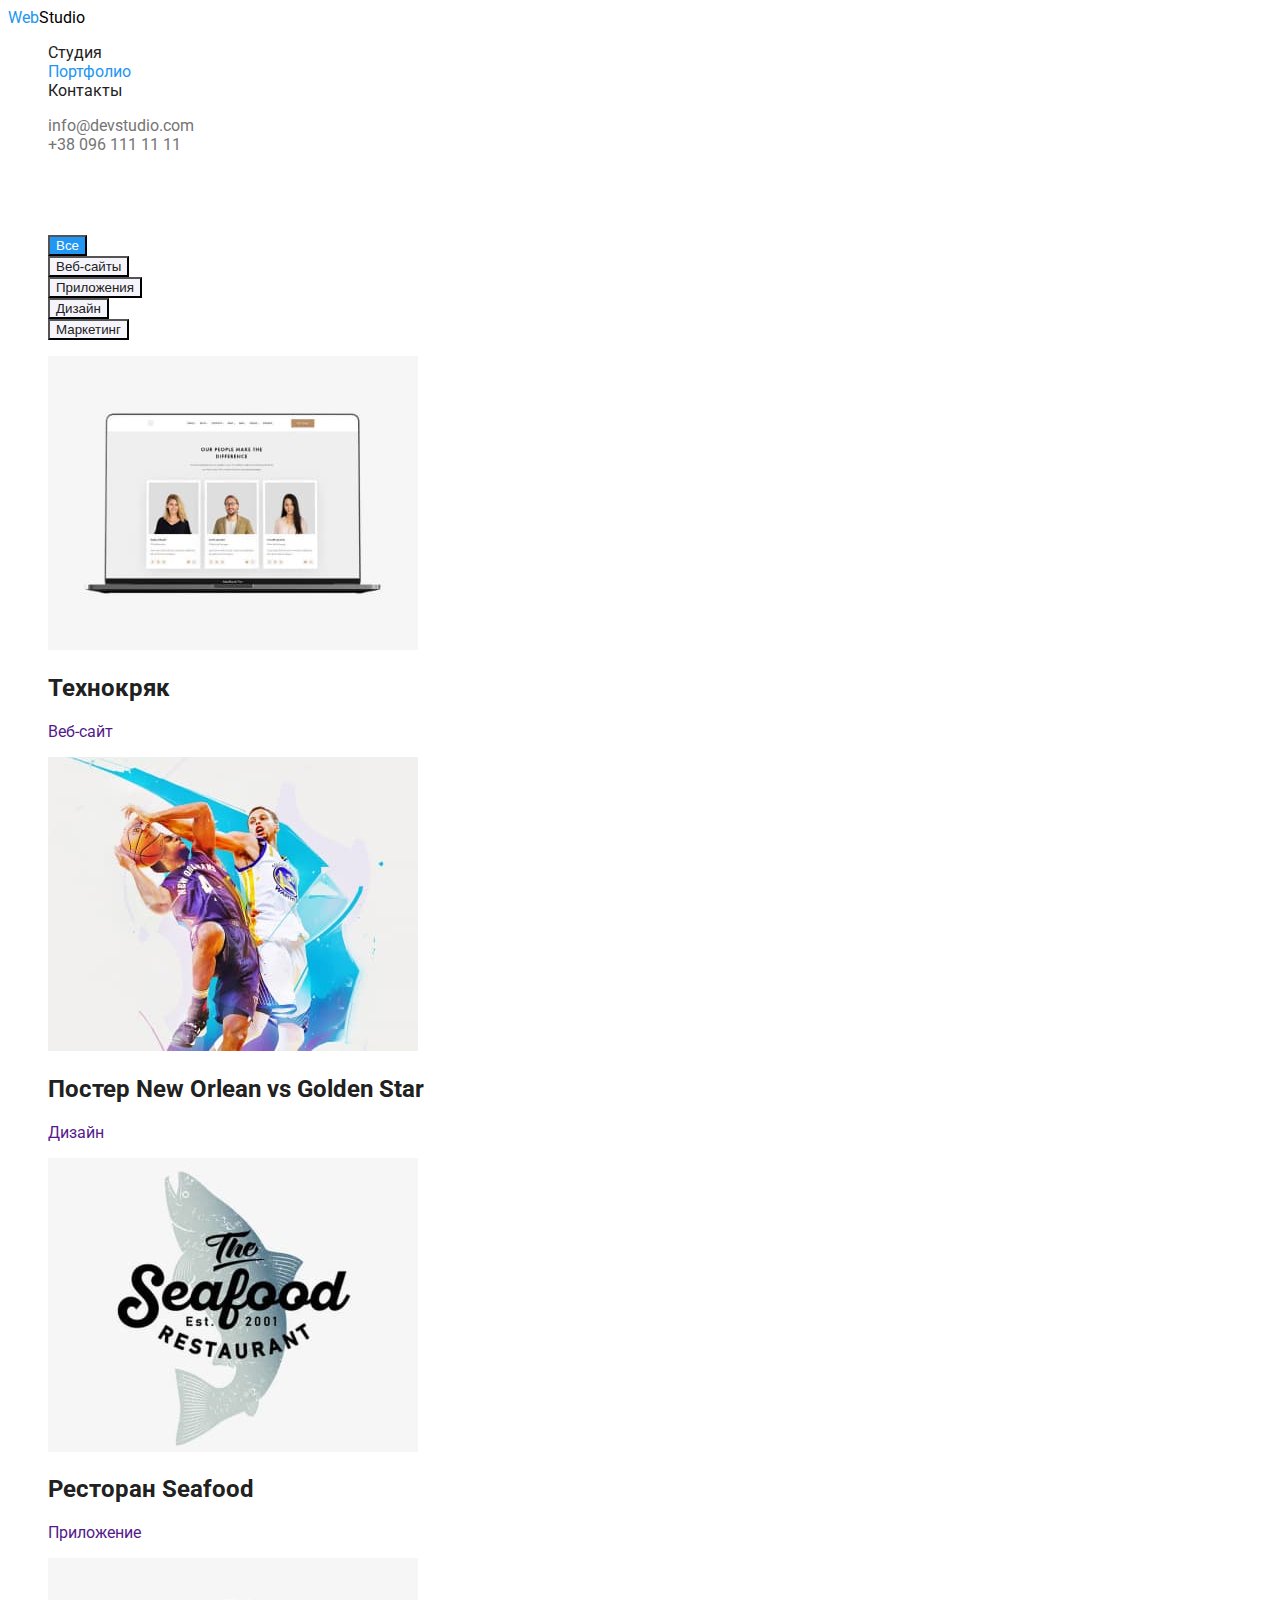
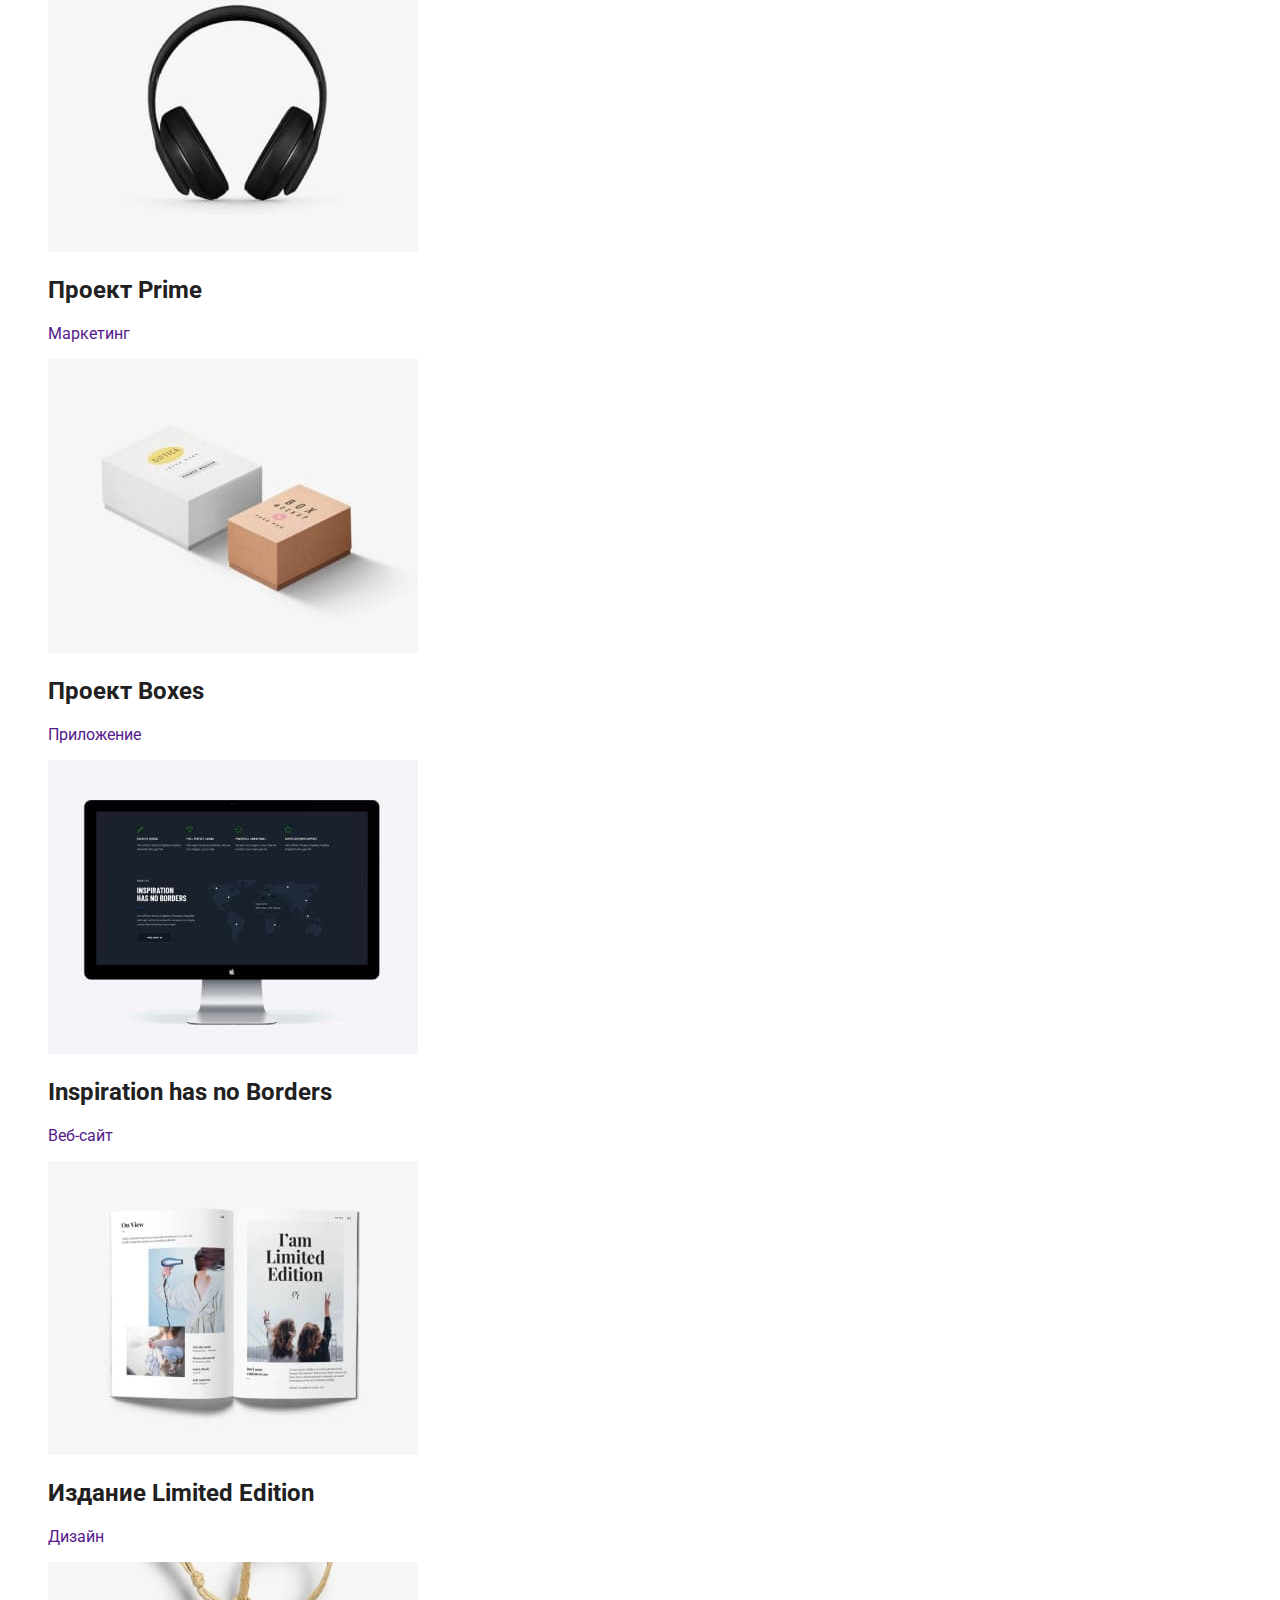
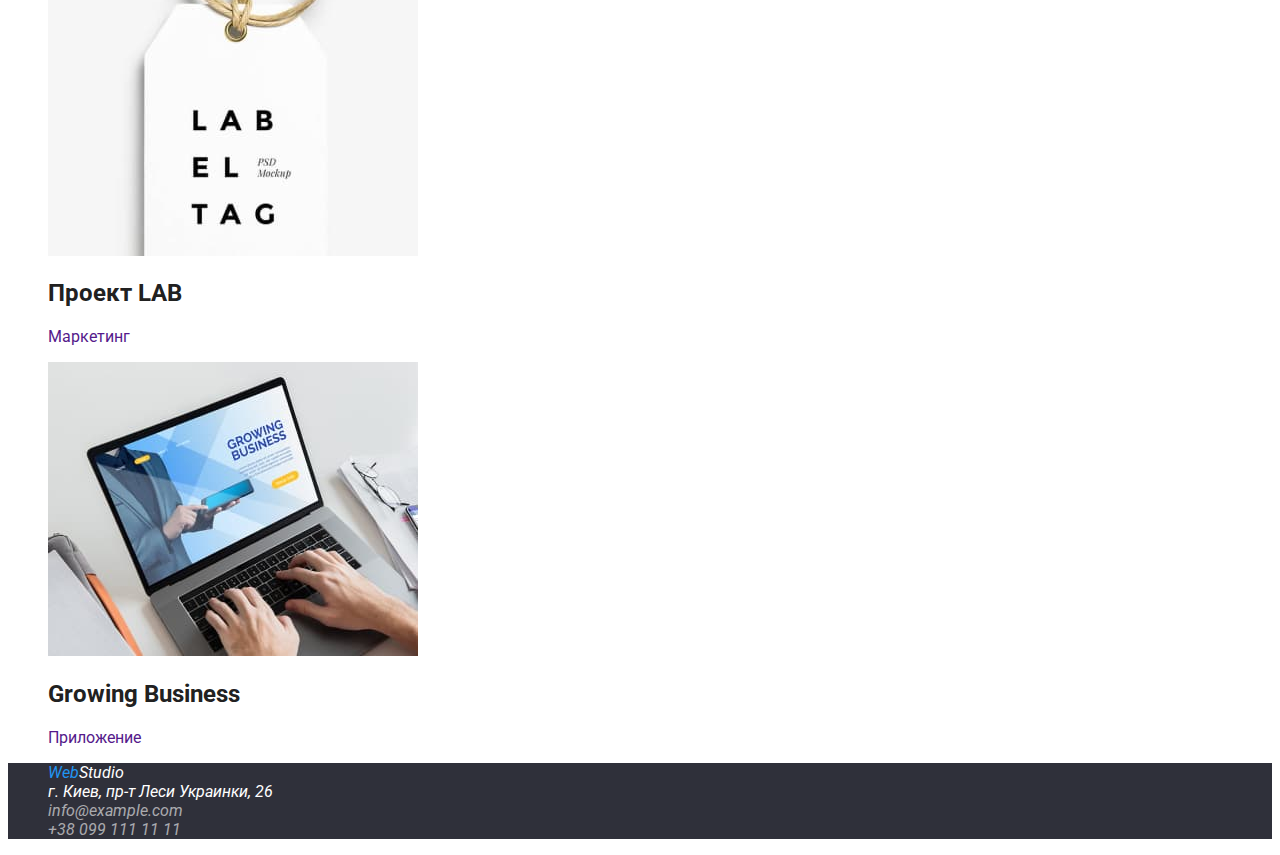
==== commit 3d05540e: "Добавляет стиль текста" ====
--- a/portfolio.html
+++ b/portfolio.html
@@ -5,6 +5,10 @@
     <meta http-equiv="X-UA-Compatible" content="IE=edge">
     <meta name="viewport" content="width=device-width, initial-scale=1.0">
     <title>Portfolio</title>
+    <link rel="preconnect" href="https://fonts.googleapis.com">
+    <link rel="preconnect" href="https://fonts.gstatic.com" crossorigin>
+    <link href="https://fonts.googleapis.com/css2?family=Raleway:wght@700&family=Roboto:wght@400;500;700;900&display=swap"
+        rel="stylesheet">
     <link rel="stylesheet" href="./css/style.css" />
 </head>
 <body>
--- a/css/style.css
+++ b/css/style.css
@@ -21,8 +21,9 @@
 }
 
 body {
-background-color: var(--white-color);
-color: var(--primary-text-color);
+    font-family: "Roboto", sans-serif;
+    background-color: var(--white-color);
+    color: var(--primary-text-color);
 }
 
 .list {
@@ -116,6 +117,12 @@
 .address-list .link-mail, .address-list .link-tel {
     color: var(--text-adress-color)
 }
+.address-list .link-mail:hover, .address-list .link-mail:focus {
+    color: var(--accent-color);
+}
+.address-list .link-tel:hover, .address-list .link-tel:focus {
+    color: var(--accent-color);
+}
 
 /*Стили страницы портфолио */
 .projects-title {
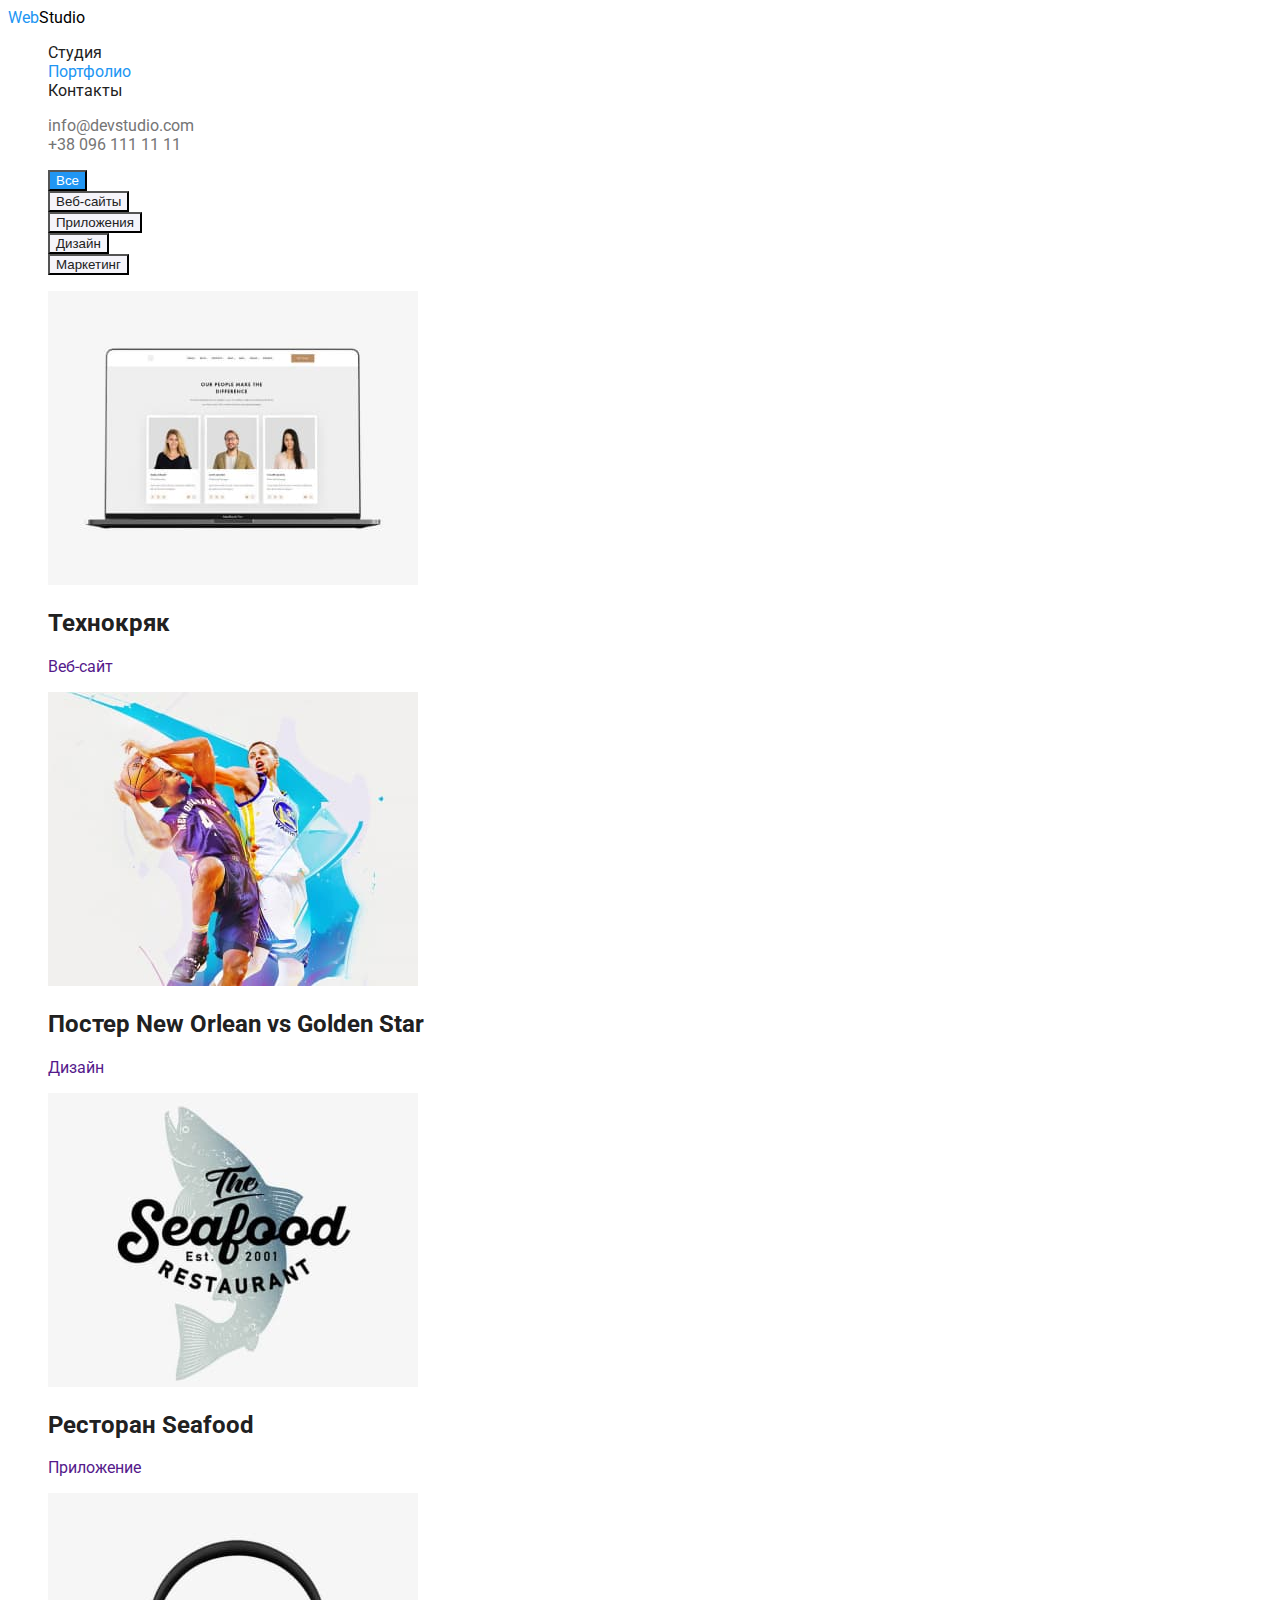
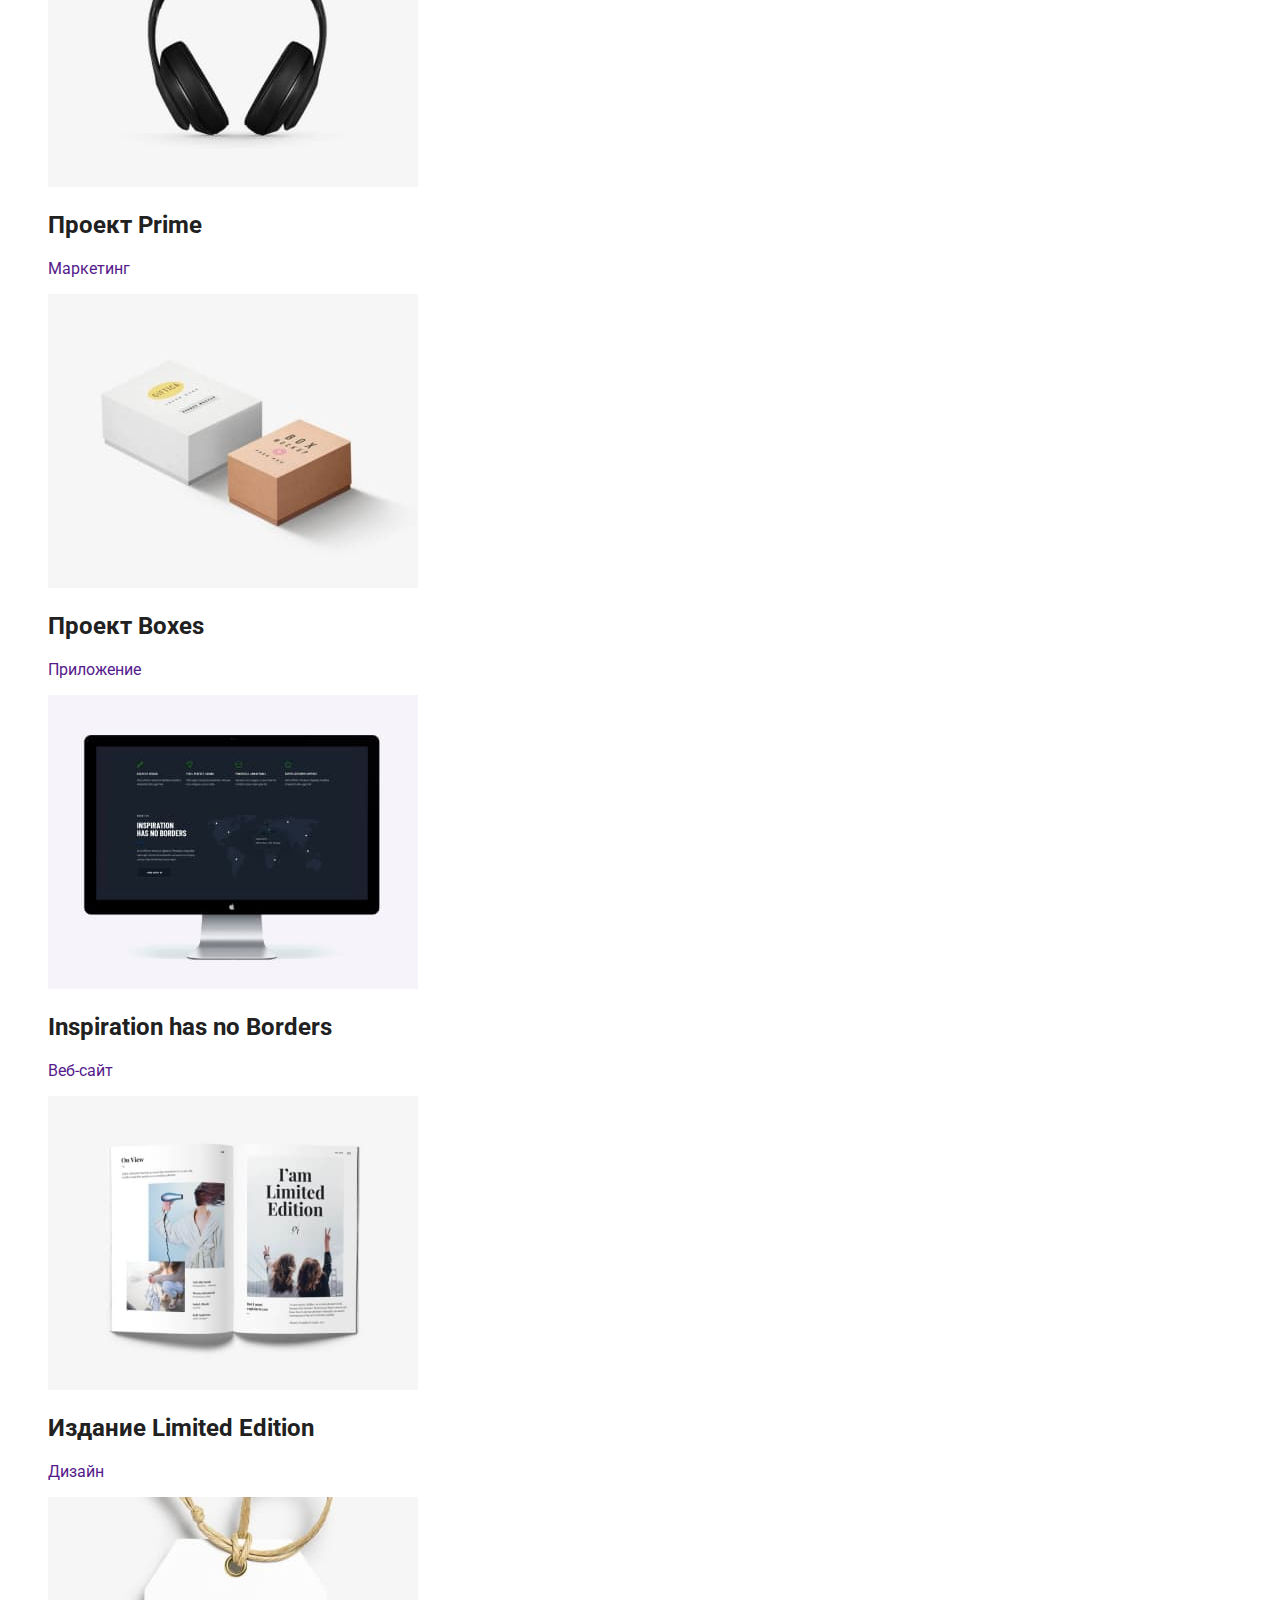
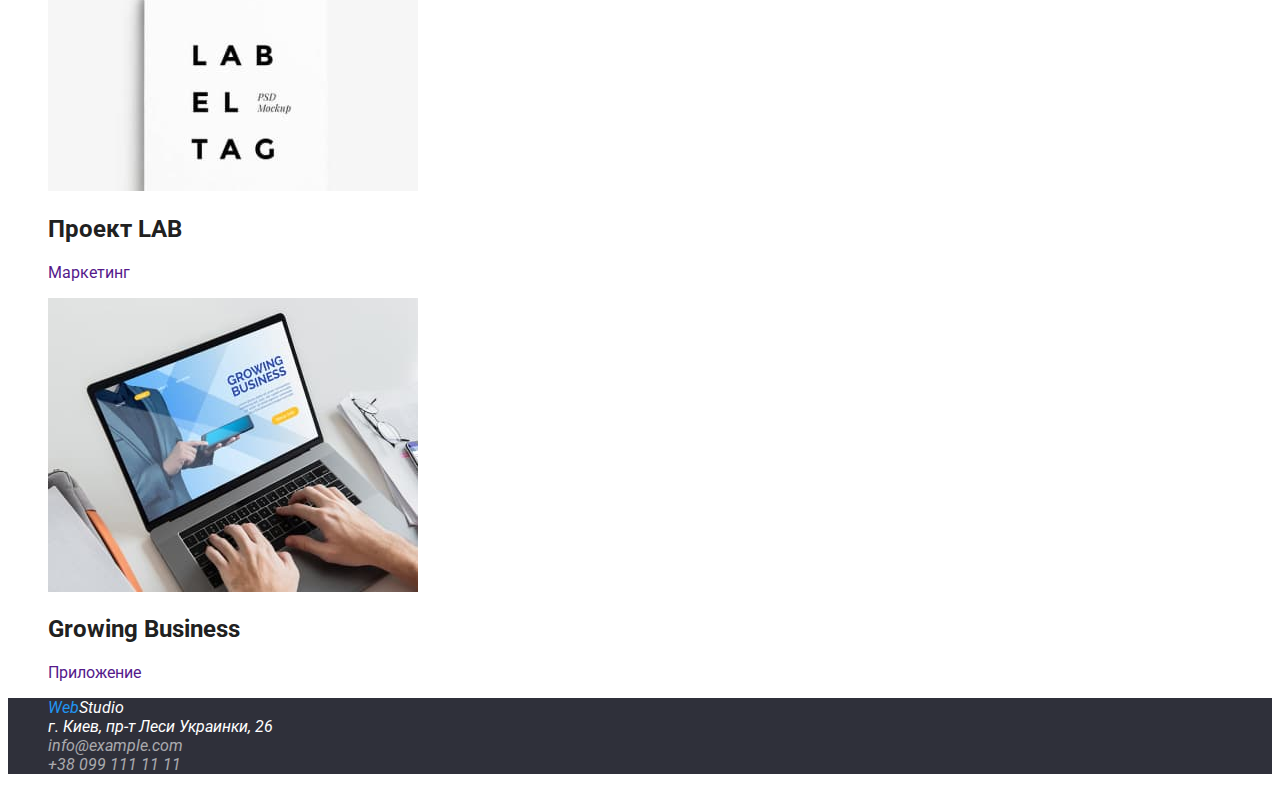
==== commit b14abf0e: "Добавляет стили цвета" ====
--- a/portfolio.html
+++ b/portfolio.html
@@ -29,7 +29,7 @@
     </header>
     <main>
         <section class="projects">
-            <h1 class="projects-title">Наши проекты</h1>
+            <h1 class="visually-hidden">Наши проекты</h1>
             <ul class="filters list">
                 <li><button type="button" class="button current">Все</button></li>
                 <li><button type="button" class="button">Веб-сайты</button></li>
--- a/css/style.css
+++ b/css/style.css
@@ -32,6 +32,19 @@
 
 a {
     text-decoration: none;
+}
+
+.visually-hidden {
+    position: absolute;
+    white-space: nowrap;
+    width: 1px;
+    height: 1px;
+    overflow: hidden;
+    border: 0;
+    padding: 0;
+    clip: rect(0 0 0 0);
+    clip-path: inset(50%);
+    margin: -1px;
 }
 
 /*Стили вебстудии */
@@ -83,9 +96,6 @@
 }
 
 /* Особенности */
-.features-title {
-    opacity: 0;
-}
 .feature-list .title {
     color: var(--title-text-color);
 }
@@ -125,9 +135,6 @@
 }
 
 /*Стили страницы портфолио */
-.projects-title {
-    opacity: 0;
-}
 .filters .button {
     background-color: var(--secondary-background-color);
     color: var(--title-text-color);
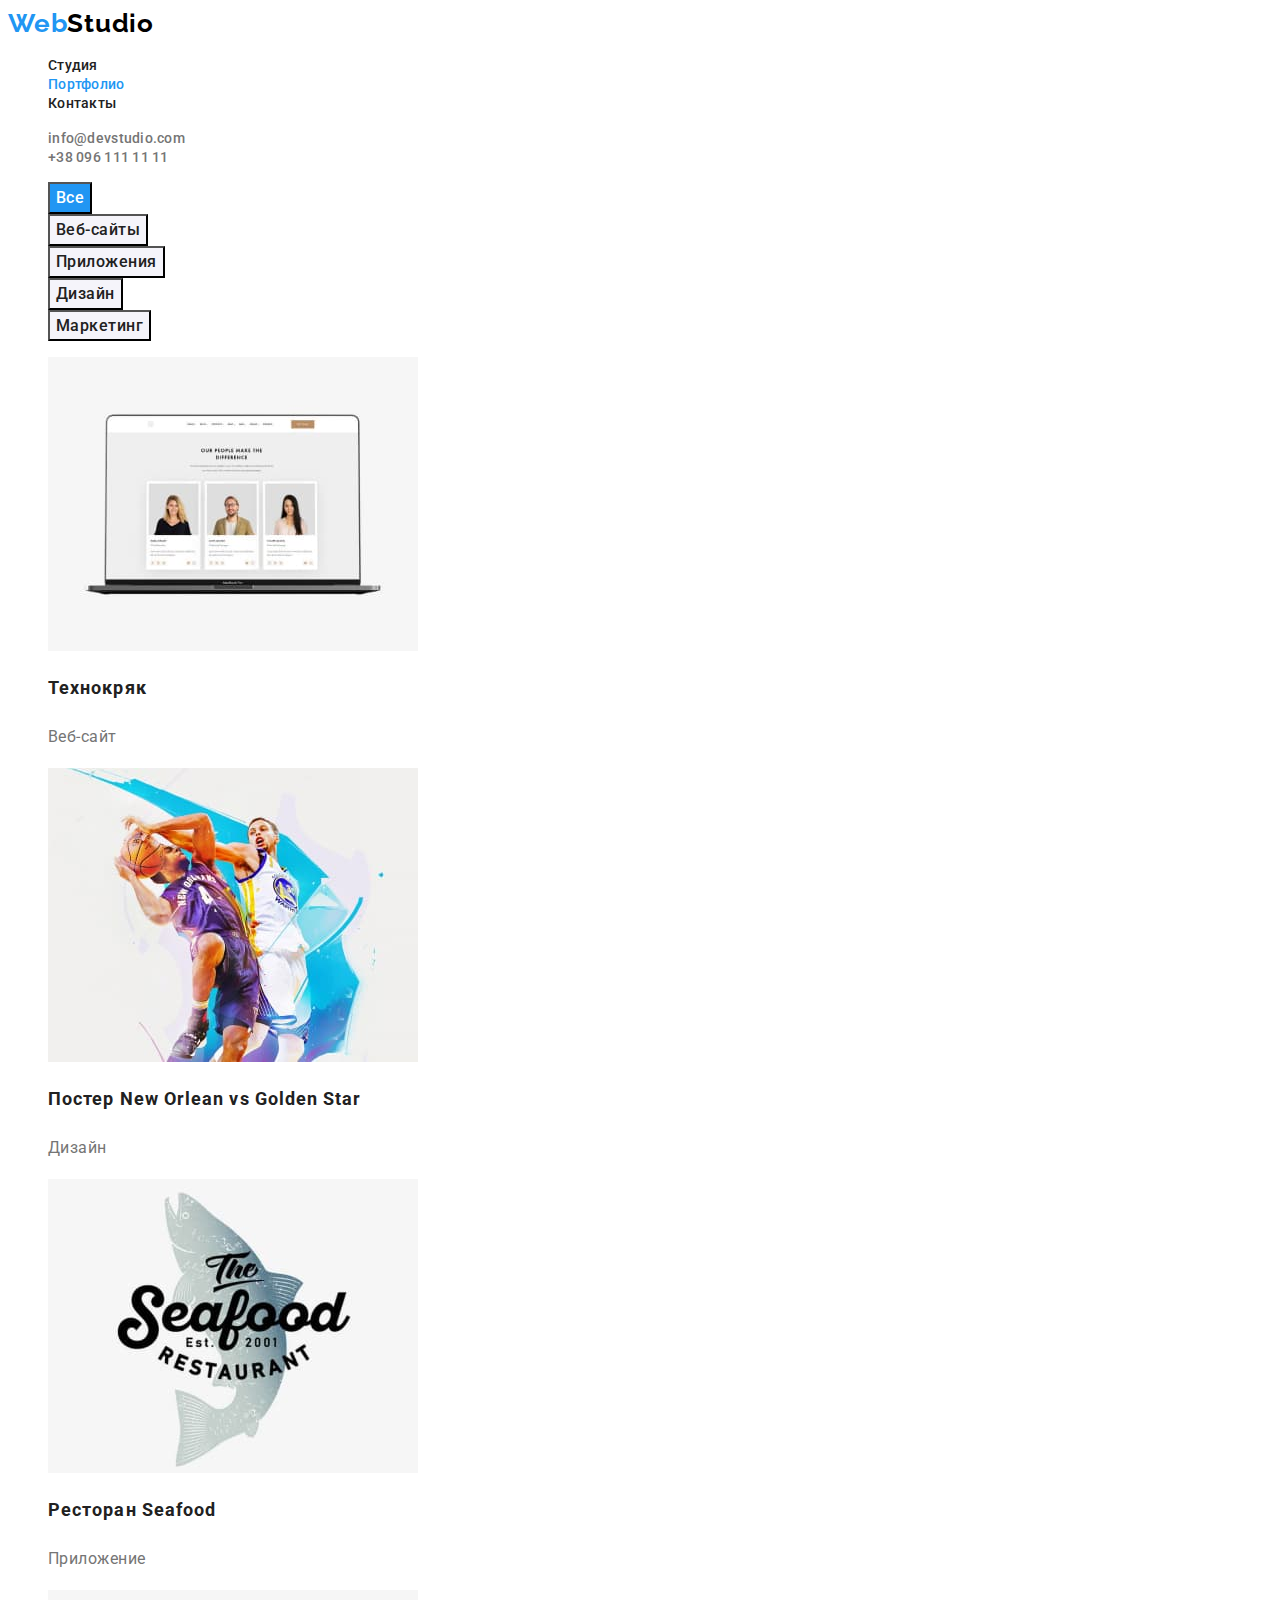
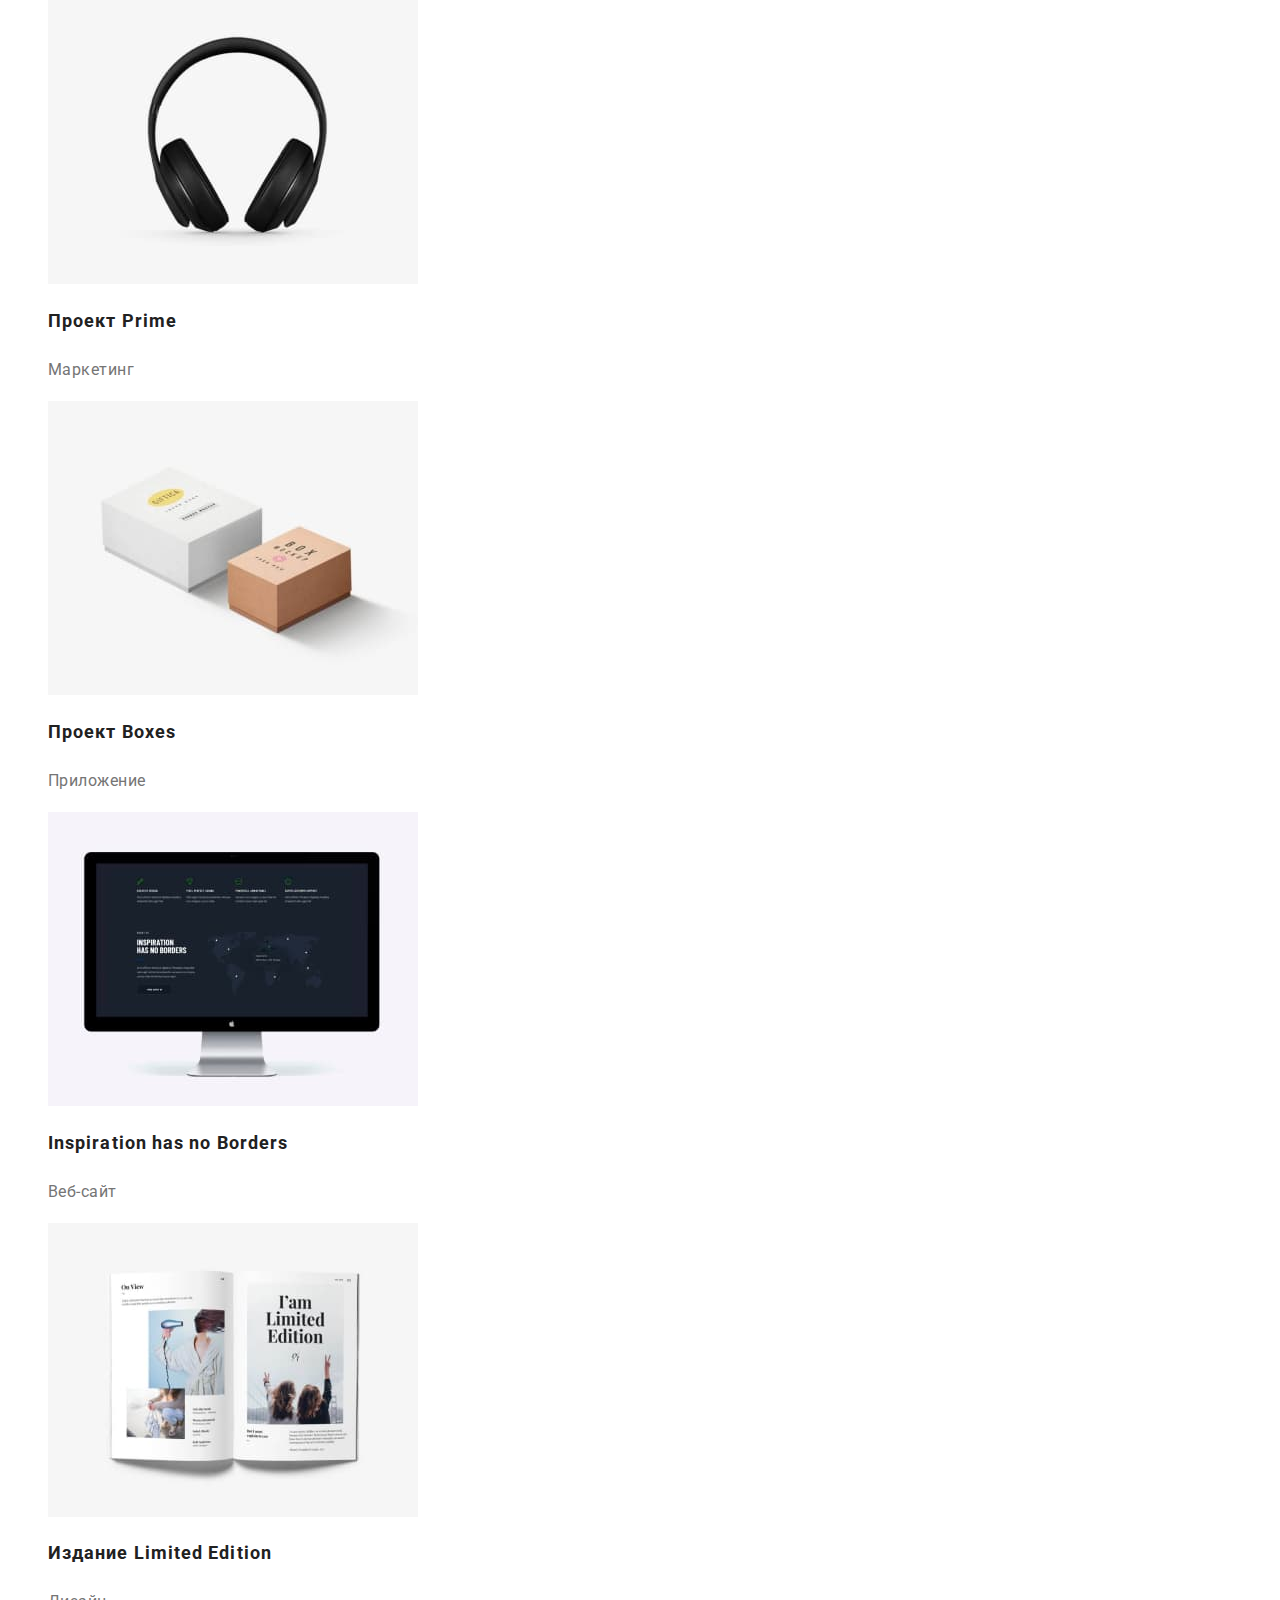
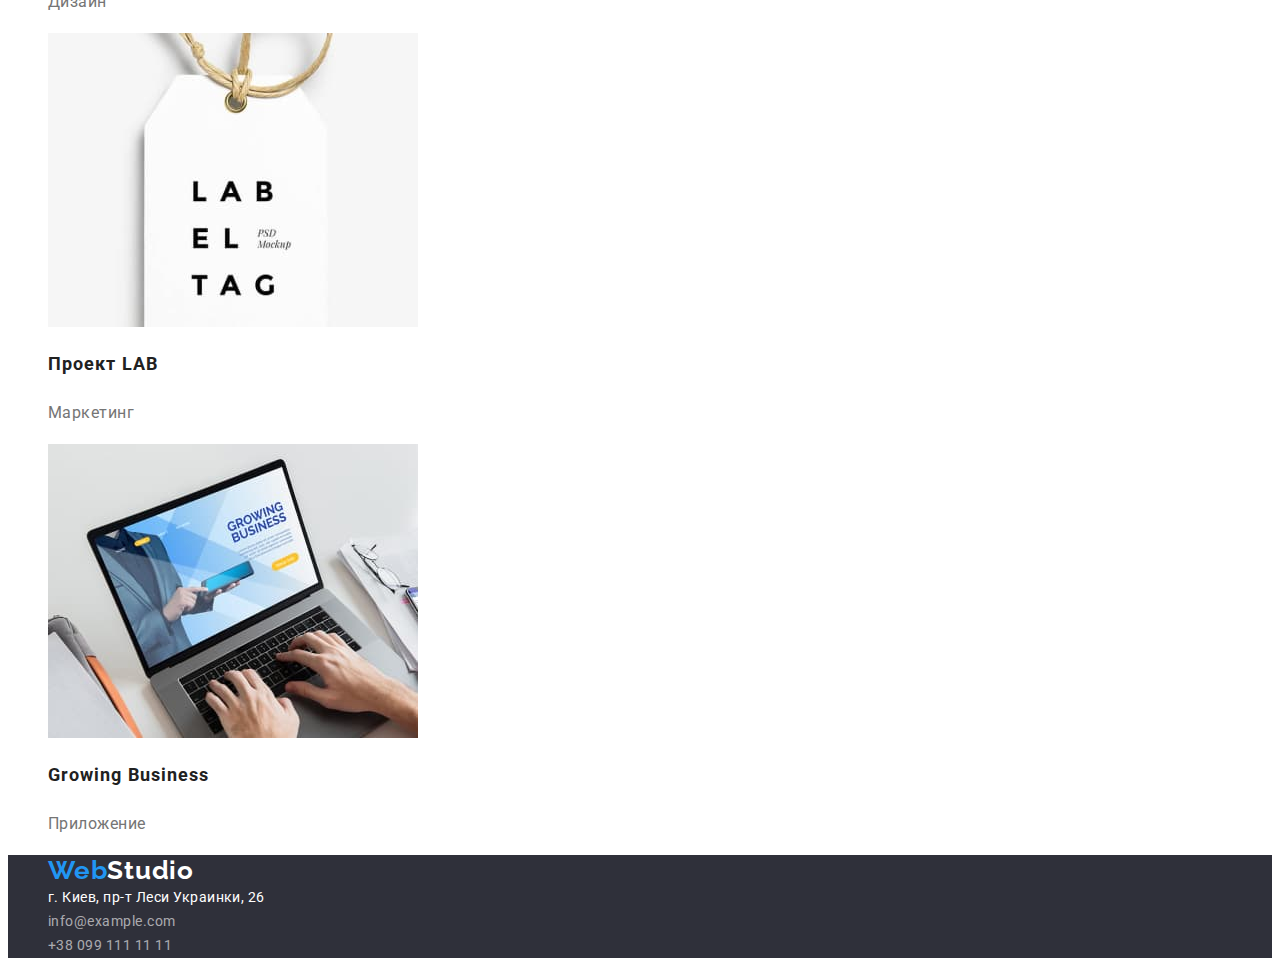
==== commit 6451d197: "Добавляет стили цвета и текста" ====
--- a/portfolio.html
+++ b/portfolio.html
@@ -46,7 +46,7 @@
                         width="370"
                         height="294"/>
                         <h2 class="title">Технокряк</h2>
-                        <p>Веб-сайт</p>
+                        <p class="text">Веб-сайт</p>
                     </a>
                 </li>
                 <li class="project-item">
@@ -57,7 +57,7 @@
                         width="370"
                         height="294"/>
                         <h2 class="title">Постер <span lang="en">New Orlean vs Golden Star</span></h2>
-                        <p>Дизайн</p>
+                        <p class="text">Дизайн</p>
                     </a>
                 </li>
                 <li class="project-item">
@@ -67,7 +67,7 @@
                         width="370"
                         height="294"/>
                         <h2 class="title">Ресторан <span lang="en">Seafood</span></h2>
-                        <p>Приложение</p>
+                        <p class="text">Приложение</p>
                     </a>
                 </li>
                 <li class="project-item">
@@ -78,7 +78,7 @@
                         width="370"
                         height="294"/>
                         <h2 class="title">Проект <span lang="en">Prime</span></h2>
-                        <p>Маркетинг</p>
+                        <p class="text">Маркетинг</p>
                     </a>
                 </li>
                 <li class="project-item">
@@ -89,7 +89,7 @@
                         width="370"
                         height="294"/>
                         <h2 class="title">Проект <span lang="en">Boxes</span></h2>
-                        <p>Приложение</p>
+                        <p class="text">Приложение</p>
                     </a>
                 </li>
                 <li class="project-item">
@@ -100,7 +100,7 @@
                         width="370"
                         height="294"/>
                         <h2 lang="en" class="title">Inspiration has no Borders</h2>
-                        <p>Веб-сайт</p>
+                        <p class="text">Веб-сайт</p>
                     </a>
                 </li>
                 <li class="project-item">
@@ -111,7 +111,7 @@
                         width="370"
                         height="294"/>
                         <h2 class="title">Издание <span lang="en">Limited Edition</span></h2>
-                        <p>Дизайн</p>
+                        <p class="text">Дизайн</p>
                     </a>
                 </li>
                 <li class="project-item">
@@ -122,7 +122,7 @@
                         width="370"
                         height="294"/>
                         <h2 class="title">Проект <span lang="en">LAB</span></h2>
-                        <p>Маркетинг</p>
+                        <p class="text">Маркетинг</p>
                     </a>
                 </li>
                 <li class="project-item">
@@ -133,7 +133,7 @@
                         width="370"
                         height="294"/>
                         <h2 lang="en" class="title">Growing Business</h2>
-                        <p>Приложение</p>
+                        <p class="text">Приложение</p>
                     </a>
                 </li>
             </ul>
--- a/css/style.css
+++ b/css/style.css
@@ -7,7 +7,8 @@
 /* цвет фона футера, героя: #2F303A */
 /* цвет фона кнопки заказать услугу: #188CE8 */
 /* цвет текста почты и телефона в футере: rgba(255, 255, 255, 0.6) */
-/* Общие стили */
+
+/* -----Общие стили----- */
 :root {
     --primary-text-color: #757575;
     --title-text-color:  #212121;
@@ -21,9 +22,10 @@
 }
 
 body {
-    font-family: "Roboto", sans-serif;
     background-color: var(--white-color);
     color: var(--primary-text-color);
+    font-family: "Roboto", sans-serif;
+    letter-spacing: 0.03em;
 }
 
 .list {
@@ -47,16 +49,26 @@
     margin: -1px;
 }
 
-/*Стили вебстудии */
+/*-----Стили вебстудии----- */
+
 /* верхняя линия */
-.logo-web {
-    color: var(--accent-color);
+.logo-web, .logo-studio {
+    color: var(--accent-color);
+    font-family: Raleway;
+    font-weight: 700;
+    font-size: 26px;
+    line-height: 1.19;
+    letter-spacing: 0.03em;
 }
 .logo-studio {
     color: var(--black-color);
 }
 .site-nav .link {
     color: var(--title-text-color);
+    font-weight: 500;
+    font-size: 14px;
+    line-height: 1.14;
+    letter-spacing: 0.02em;
 }
 .site-nav .link:hover, .site-nav .link:focus {
     color: var(--accent-color);
@@ -66,6 +78,10 @@
 }
 .header-list .link-mail, .header-list .link-tel {
     color: var(--primary-text-color);
+    font-weight: 500;
+    font-size: 14px;
+    line-height: 1.14px;
+    letter-spacing: 0.02em;
 }
 .header-list .link-mail:hover, .header-list .link-mail:focus {
     color: var(--accent-color);
@@ -78,13 +94,26 @@
 }
 
 /* Герой */
+.hero {
+    background-color: var(--background-footer-color);
+}
 .hero-title {
-    background-color: var(--background-footer-color);
-    color: var(--white-color);
+    color: var(--white-color);
+    font-weight: 900;
+    font-size: 44px;
+    line-height: 1.36;
+    text-align: center;
+    letter-spacing: 0.06em;
 }
 .hero-btn {
     background-color: var(--accent-color);
     color: var(--white-color);
+    font-family: inherit;
+    font-weight: 700;
+    font-size: 16px;
+    line-height: 1.87;
+    text-align: center;
+    letter-spacing: 0.06em;
 }
 .hero-btn:hover, .hero-btn:focus {
     background-color: var(--background-color-btn-order);
@@ -93,11 +122,21 @@
 /* Section */
 .section-title {
     color: var(--title-text-color);
-}
+    font-size: 36px;
+    line-height: 1.17;
+    text-align: center;
+    }
 
 /* Особенности */
 .feature-list .title {
     color: var(--title-text-color);
+    font-size: 14px;
+    line-height: 1.14;
+    text-transform: uppercase;
+}
+.feature-list .text {
+    font-size: 14px;
+    line-height: 1.71;
 }
 
 /* Наша команда */
@@ -109,23 +148,44 @@
 }
 .team-name {
     color: var(--title-text-color);
+    font-weight: 500;
+    font-size: 16px;
+    line-height: 1.19;
+    text-align: center;
+}
+.team-position {
+font-size: 16px;
+line-height: 1.19;
+text-align: center;
 }
 
 /* Footer */
 .footer {
     background-color: var(--background-footer-color);
 }
-.address-list .logo-web {
+.address-list .logo-web, .address-list .logo-studio {
     color:  var(--accent-color);
+    font-family: Raleway;
+    font-style: normal;
+    font-weight: 700;
+    font-size: 26px;
+    line-height: 1.19;
+    letter-spacing: 0.03em;
 }
 .address-list .logo-studio {
     color: var(--white-color);
 }
 .address-list .link-address {
     color: var(--white-color);
+    font-style: normal;
+    font-size: 14px;
+    line-height: 1.71;
 }
 .address-list .link-mail, .address-list .link-tel {
-    color: var(--text-adress-color)
+    color: var(--text-adress-color);
+    font-style: normal;
+    font-size: 14px;
+    line-height: 1.71;
 }
 .address-list .link-mail:hover, .address-list .link-mail:focus {
     color: var(--accent-color);
@@ -134,10 +194,17 @@
     color: var(--accent-color);
 }
 
-/*Стили страницы портфолио */
+/*-----Стили страницы портфолио----- */
+
 .filters .button {
     background-color: var(--secondary-background-color);
     color: var(--title-text-color);
+    font-family: inherit;
+    font-weight: 500;
+    font-size: 16px;
+    line-height: 1.62;
+    text-align: center;
+    letter-spacing: 0.03em;
 }
 .filters .button:hover, .filters .button:focus {
     background-color: var(--accent-color);
@@ -152,4 +219,12 @@
 }
 .project-item .title {
     color: var(--title-text-color);
+    font-size: 18px;
+    line-height: 2;
+    letter-spacing: 0.06em;
+}
+.project-item .text {
+    color: var(--primary-text-color);
+    font-size: 16px;
+    line-height: 1.87;
 }